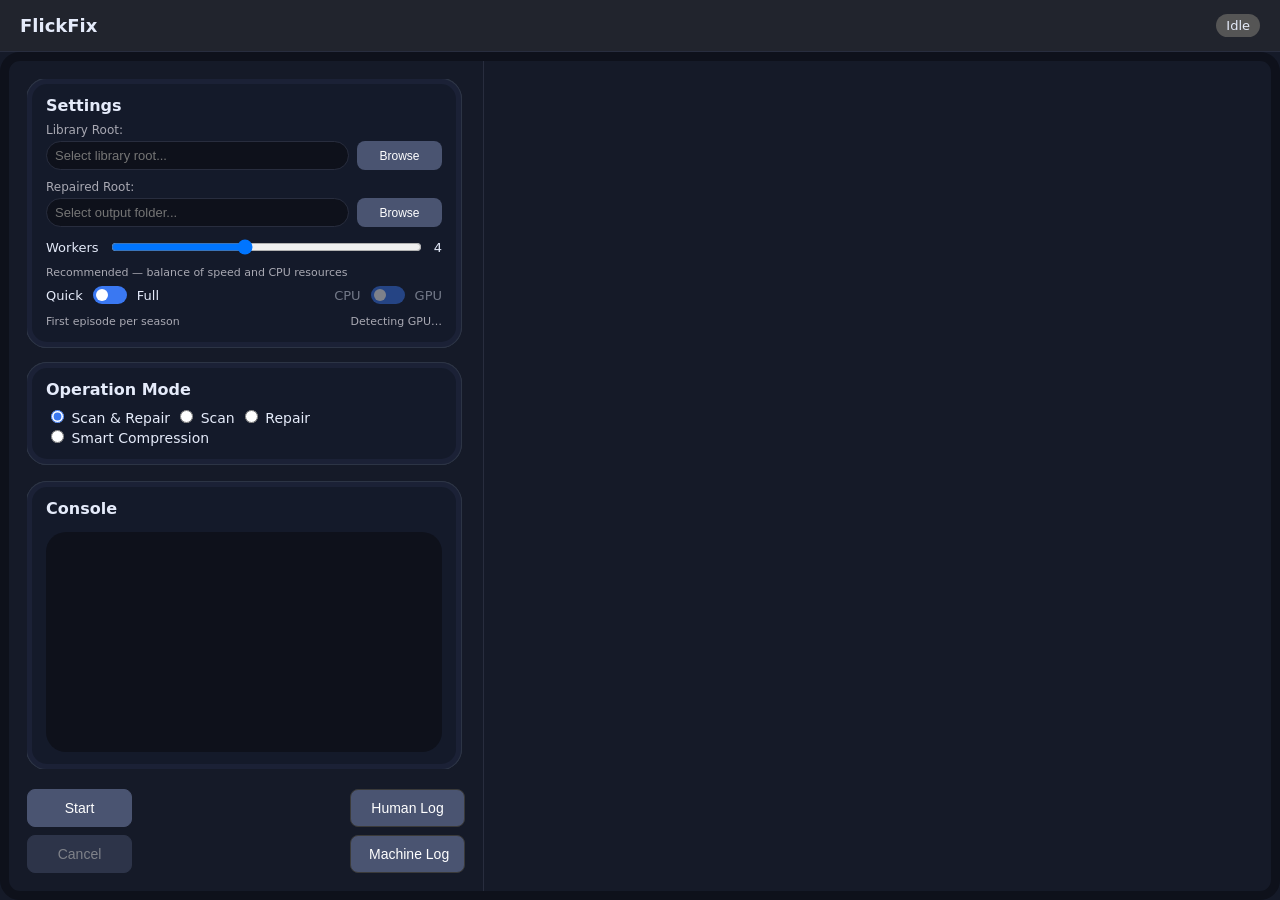
==== web/index.html @ 3724733d "Add filter, cap, and slim-selections support to Smart Compression Review" ====
<!DOCTYPE html>
<html lang="en">
<head>
    <meta charset="UTF-8" />
    <title>FlickFix</title>
    <link rel="icon" type="image/x-icon" href="favicon.ico">
    <link rel="stylesheet" href="style.css" />
</head>
<body>
<div id="app">

    <!-- TOP HEADER (Copilot style) -->
    <header class="top-header">
        <h1>FlickFix</h1>
        <div id="statusBadge" class="badge idle">Idle</div>
    </header>

    <!-- MAIN SHELL: LEFT (original layout) + SPLITTER + LOG PANEL -->
    <div class="shell">

        <!-- LEFT COLUMN -->
        <section class="left-pane">

            <!-- TOP BLOCK: scrollable region (Settings + Mode + Status) -->
            <div class="top-block">

                <!-- SETTINGS -->
                <div class="card group">
                    <h2 class="group-title">Settings</h2>

                    <div class="field">
                        <label>Library Root:</label>
                        <div class="field-row">
                            <input id="rootPath" type="text" placeholder="Select library root..." />
                            <button id="browseRoot" class="btn small">Browse</button>
                        </div>
                    </div>

                    <div class="field">
                        <label>Repaired Root:</label>
                        <div class="field-row">
                            <input id="repairedPath" type="text" placeholder="Select output folder..." />
                            <button id="browseRepaired" class="btn small">Browse</button>
                        </div>
                    </div>

                    <div class="toggle-row" style="flex-direction: column; align-items: flex-start; gap: 4px; margin-top: 8px;">
                        <div style="display:flex; align-items:center; gap:10px; width:100%;">
                            <span class="toggle-label">Workers</span>
                            <input type="range" id="workerCount" min="1" max="8" value="4" style="flex:1;" />
                            <span id="workerValue" class="toggle-label">4</span>
                        </div>
                        <p id="workerDesc" class="smart-desc">Recommended — balance of speed and CPU resources</p>
                    </div>

                    <div class="toggle-row">
                        <div class="scan-toggle-group">
                            <span class="toggle-label">Quick</span>
                            <label class="toggle-switch">
                                <input type="checkbox" id="scanAllEpisodes" />
                                <span class="toggle-track"></span>
                            </label>
                            <span class="toggle-label">Full</span>
                        </div>

                        <div class="gpu-toggle-group">
                            <span class="toggle-label">CPU</span>
                            <label class="toggle-switch">
                                <input type="checkbox" id="useGPU" />
                                <span class="toggle-track"></span>
                            </label>
                            <span class="toggle-label">GPU</span>
                        </div>
                    </div>

                    <div class="desc-row">
                        <p id="scanModeDesc" class="smart-desc">First episode per season</p>
                        <p id="gpuStatusDesc" class="smart-desc gpu-status">Detecting GPU…</p>
                    </div>
                </div>

                <!-- MODE (radio buttons) -->
                <div class="card group">
                    <h2 class="group-title">Operation Mode</h2>
                    <div class="mode-row" style="flex-wrap: wrap; row-gap: 6px;">
                        <label><input type="radio" name="mode" value="Full" checked /> Scan & Repair</label>
                        <label><input type="radio" name="mode" value="ScanOnly" /> Scan</label>
                        <label><input type="radio" name="mode" value="RepairOnly" /> Repair</label>
                        <label><input type="radio" name="mode" value="SmartCompression" /> Smart Compression</label>
                    </div>
                </div>

                <!-- SMART COMPRESSION OPTIONS (hidden unless SmartCompression selected) -->
                <div id="smartOptions" class="card group hidden">
                    <h2 class="group-title">Smart Compression Mode</h2>
                    <div class="toggle-row">
                        <span class="toggle-label">Fast</span>
                        <label class="toggle-switch">
                            <input type="checkbox" id="accurateMode" />
                            <span class="toggle-track"></span>
                        </label>
                        <span class="toggle-label">Accurate</span>
                        <button id="reviewBtn" class="btn small disabled-ui" style="margin-left: auto;">Review</button>
                    </div>
                    <p id="smartMethodDesc" class="smart-desc">Quick results across your entire library</p>

                    <div class="toggle-row" style="flex-direction: column; align-items: flex-start; gap: 4px; margin-top: 8px;">
                        <div style="display:flex; align-items:center; gap:10px; width:100%;">
                            <span class="toggle-label">CRF</span>
                            <input type="range" id="crfSlider" min="18" max="28" value="22" style="flex:1;" />
                            <span id="crfValue" class="toggle-label">22</span>
                        </div>
                        <p id="crfDesc" class="smart-desc">Recommended - ~97.5% quality retained</p>
                    </div>
                </div>

                <!-- STATUS (console-style text) -->
                <div class="card group status-group">
                    <h2 class="group-title">Console</h2>
                    <pre id="consoleOutput" class="console"></pre>
                </div>

            </div> <!-- end .top-block -->

            <!-- BOTTOM BUTTONS: anchored to bottom of left-pane -->
            <div class="bottom-fixed">
                <div class="bottom-row">
                    <div class="button-column">
                        <button id="startBtn" class="btn primary">Start</button>
                        <button id="cancelBtn" class="btn danger">Cancel</button>
                    </div>
                    <div class="button-column">
                        <button id="humanLogBtn" class="btn toggle">Human Log</button>
                        <button id="machineLogBtn" class="btn toggle">Machine Log</button>
                    </div>
                </div>
            </div>

        </section>

        <!-- SPLITTER -->
        <div id="splitter" class="splitter"></div>

        <!-- RIGHT LOG PANEL (Live Log) -->
        <div id="logPaneWrapper" class="log-pane-wrapper">
            <aside id="logPane" class="log-pane">
                <div class="card group log-group">
                    <div class="group-title-wrapper" style="display:flex; align-items:center; justify-content:space-between; width:100%; min-width:0; overflow:hidden;">
                        <h2 class="group-title" style="margin:0; white-space:nowrap; flex-shrink:0;">Live Log</h2>
                        <div id="logFilterRow" class="log-filter-row">
                            <input id="logFilterInput" type="text" placeholder="Search Filter..." />
                            <span id="logFilterCount" class="log-filter-count"></span>
                            <button id="logFilterClear" class="btn small">✕</button>
                        </div>
                    </div>

                    <div id="logViewer" class="log-viewer">
                        <div id="logSpacer" class="log-spacer"></div>
                        <div id="logContent" class="log-content"></div>
                    </div>

                    <button id="resumeScrollBtn" class="resume-scroll hidden">⮟</button>

                    <div class="log-footer">
                        <button id="clearLogsBtn" class="btn danger small">Clear Logs</button>
                    </div>
                </div>
            </aside>
        </div>

    </div>
</div>
<!-- COMPRESSION RESULTS MODAL -->
<div id="compressionModal" class="modal hidden">
    <div class="compression-modal-content">

        <!-- HEADER -->
        <div class="compression-header">
            <h2>Smart Compression Review</h2>
            <button id="compressionClose" class="compression-close">✕</button>
        </div>

        <!-- BODY -->
        <div class="compression-body">

            <!-- LEFT PANEL -->
            <div class="compression-left">
                <div class="card group">
                    <h2 class="group-title">Options</h2>
                    <div class="compression-output-section">
                        <label class="comp-label">Compressed Root:</label>
                        <div class="field-row">
                            <input id="compressionOutputPath" type="text" placeholder="Select output folder..." />
                            <button id="compressionBrowse" class="btn small">Browse</button>
                        </div>
                    </div>
                    <div class="toggle-row" style="flex-direction:column; align-items:flex-start; gap:4px; margin-top:8px;">
                        <div style="display:flex; align-items:center; gap:10px; width:100%;">
                            <span class="toggle-label">Workers</span>
                            <input type="range" id="compressWorkerCount" min="1" max="8" value="2" style="flex:1;" />
                            <span id="compressWorkerValue" class="toggle-label">2</span>
                        </div>
                        <p id="compressWorkerDesc" class="smart-desc">Recommended — balance of speed and CPU resources</p>
                    </div>
                    <div class="toggle-row gpu-toggle-group-modal" style="margin-top:8px;">
                        <span class="toggle-label">CPU</span>
                        <label class="toggle-switch">
                            <input type="checkbox" id="compressUseGPU" />
                            <span class="toggle-track"></span>
                        </label>
                        <span class="toggle-label">GPU</span>
                    </div>
                    <p id="compressGpuStatusDesc" class="smart-desc" style="margin:2px 0 0 0;"></p>
                </div>

                <div class="card group" style="margin-top:16px;">
					<h2 class="group-title">Filter By</h2>

					<div class="filter-cols">
						<div class="filter-col" id="filterConfCol">
							<label class="comp-label">Confidence</label>
							<label class="filter-check"><input type="checkbox" id="filterConfHigh" checked /> High</label>
							<label class="filter-check"><input type="checkbox" id="filterConfMedium" checked /> Medium</label>
							<label class="filter-check"><input type="checkbox" id="filterConfLow" checked /> Low</label>
						</div>
						<div class="filter-col">
							<label class="comp-label">Resolution</label>
							<label class="filter-check"><input type="checkbox" id="filterRes720" checked /> ≤720p</label>
							<label class="filter-check"><input type="checkbox" id="filterRes1080" checked /> 1080p</label>
							<label class="filter-check"><input type="checkbox" id="filterRes4k" checked /> ≥4K</label>
						</div>
					</div>

					<div class="filter-section filter-row-inline">
						<label class="comp-label">Minimum saving</label>
						<div class="num-field">
							<div class="num-stepper">
								<input type="number" id="filterMinMB" min="1" max="9999" step="10" placeholder="—" />
								<div class="num-stepper-arrows">
									<button type="button" class="num-step num-up" data-target="filterMinMB">▲</button>
									<button type="button" class="num-step num-down" data-target="filterMinMB">▼</button>
								</div>
							</div>
							<span class="num-unit">MB</span>
						</div>
					</div>

					<div class="filter-section filter-row-inline">
						<label class="comp-label">Minimum space saved</label>
						<div class="num-field">
							<div class="num-stepper">
								<input type="number" id="filterMinPct" min="10" max="95" step="1" placeholder="—" />
								<div class="num-stepper-arrows">
									<button type="button" class="num-step num-up" data-target="filterMinPct">▲</button>
									<button type="button" class="num-step num-down" data-target="filterMinPct">▼</button>
								</div>
							</div>
							<span class="num-unit">%</span>
						</div>
					</div>

					<div class="filter-section filter-row-inline">
						<select id="filterCapMode" class="filter-select">
							<option value="none">Cap selection</option>
							<option value="topn">Top savers</option>
							<option value="reclaim">Save at least</option>
							<option value="fit">Final size is</option>
						</select>
						<div class="num-field hidden" id="filterCapField">
							<div class="num-stepper">
								<input type="number" id="filterCapValue" min="10" max="99999" step="10" placeholder="—" />
								<div class="num-stepper-arrows">
									<button type="button" class="num-step num-up" data-target="filterCapValue">▲</button>
									<button type="button" class="num-step num-down" data-target="filterCapValue">▼</button>
								</div>
							</div>
							<span class="num-unit" id="filterCapUnit">files</span>
						</div>
					</div>

					<button id="filterReset" class="btn small" style="margin-top:12px;">Reset Defaults</button>
				</div>
				
				<div class="card group" style="margin-top:16px;">
					<h2 class="group-title">Summary</h2>
                    <div class="compression-summary" id="compressionSummary"></div>
                </div>

                <button id="compressionStart" class="btn primary compression-start-btn">Compress</button>
            </div>

            <!-- DIVIDER -->
            <div class="compression-divider"></div>

            <!-- RIGHT PANEL: TREE -->
            <div class="compression-right">
                <div class="card group compression-tree-wrapper">
                    <table id="compressionTree" class="compression-tree">
                        <colgroup>
                            <col id="colName" />
                            <col id="colSize" style="width: 200px;" />
                            <col id="colVerdict" style="width: 130px;" />
                        </colgroup>
                        <thead>
                            <tr>
                                <th class="tree-th tree-th-name">
                                    Name
                                    <div class="col-resizer" id="nameResizer"></div>
                                </th>
                                <th class="tree-th tree-th-size">Original &#8594; Compressed</th>
                                <th class="tree-th tree-th-verdict">Verdict</th>
                            </tr>
                        </thead>
                        <tbody id="compressionTreeBody"></tbody>
                    </table>
                </div>
            </div>
        </div>
    </div>
</div>
<div id="confirmModal" class="modal hidden">
    <div class="modal-content">
        <p>
            You are about to clear all logs and reset your library data.<br>
            This action cannot be undone.<br><br>
            Do you want to continue?
        </p>

        <div class="modal-buttons">
            <button id="confirmYes">OK</button>
            <button id="confirmNo">Cancel</button>
        </div>
    </div>
</div>
<div id="errorModal" class="modal hidden">
    <div class="modal-content">
        <p id="errorMessage"></p>
        <div class="modal-buttons">
            <button id="errorOk">OK</button>
        </div>
    </div>
</div>
<script src="app.js"></script>
</body>
</html>
---- web/style.css ----
/* ------------------------[ Core: Theme variables ]---------------------- */
:root {
    --bg: #151a28;
    --bg-elevated: #141a2a;
    --bg-console: #0e111b;
    --border-subtle: #282d3e;
    --text: #e5ebfa;
    --text-muted: #a9a9b3;
    --accent: #7c85a3;
    --accent-strong: #3a78f2;
    --danger: #d40000;
}

/* ------------------------[ Core: Global base ]---------------------- */
.no-select { user-select: none !important; }

html, body {
    height: 100%;
    overflow: hidden;
}

* { box-sizing: border-box; }

body {
    margin: 0;
    background: var(--bg);
    color: var(--text);
    font-family: "Segoe UI", system-ui, -apple-system, BlinkMacSystemFont, sans-serif;
}

/* ------------------------[ Layout: Header ]---------------------- */
.top-header {
    display: flex;
    justify-content: space-between;
    align-items: center;
    padding: 14px 20px;
    border-bottom: 1px solid var(--border-subtle);
    background: #21242d;
}

.top-header h1 {
    font-size: 18px;
    font-weight: 600;
    margin: 0;
}

.badge {
    padding: 4px 10px;
    border-radius: 999px;
    font-size: 13px;
}

.badge.idle { background: #555; }
.badge.running { background: var(--accent-strong); }

/* ------------------------[ Layout: Shell container ]---------------------- */
.shell {
    display: flex;
    height: calc(100vh - 52px);
    overflow: hidden;
    border: 9px solid #0e111b;
    border-radius: 20px;
}

/* ------------------------[ Layout: Left pane ]---------------------- */
.left-pane {
    min-width: 475px;
    max-width: 475px;
    height: 100%;
    padding: 18px;
    border-right: 1px solid var(--border-subtle);
    display: flex;
    flex-direction: column;
    overflow-y: auto;
    overflow-x: hidden;
    gap: 16px;
}

/* ------------------------[ Layout: Top block (scrollable) ]---------------------- */
.top-block {
    flex: 1;
    overflow-y: auto;
    padding-right: 4px;
    display: flex;
    flex-direction: column;
    gap: 16px;
}

/* ------------------------[ UI: Group / card ]---------------------- */
.card.group {
    background: var(--bg-elevated);
    border-radius: 20px;
    padding: 12px 14px;
    border: 5px solid #1b2136;
    box-shadow:
        0 0 0 1px #2c3445,
        0 0 0 1px #32394a;
}

.group-title {
    font-size: 16px;
    font-weight: 600;
    margin: 0 0 8px 0;
}

/* ------------------------[ UI: Form fields ]---------------------- */
.field { margin-bottom: 10px; }

.field label {
    display: block;
    font-size: 12px;
    color: var(--text-muted);
    margin-bottom: 4px;
}

.field-row {
    display: flex;
    gap: 8px;
}

input[type="text"] {
    flex: 1;
    padding: 6px 8px;
    border-radius: 20px;
    border: 1px solid var(--border-subtle);
    background: #0e111b;
    color: var(--text);
    font-size: 13px;
}

/* ------------------------[ UI: Checkbox / radio rows ]---------------------- */
.checkbox-row,
.radio-row {
    display: flex;
    align-items: center;
    gap: 6px;
    font-size: 13px;
    margin-bottom: 4px;
    color: var(--text);
}

/* ------------------------[ UI: Status / console block ]---------------------- */
.status-group {
    flex: 1;
    min-height: 0;
    display: flex;
    flex-direction: column;
}

.console {
    margin: 6px 0 0 0;
    flex: 1;
    background: var(--bg-console);
    border-radius: 20px;
    padding: 8px;
    font-family: Consolas, monospace;
    font-size: 14px;
    color: var(--accent);
    overflow-y: auto;
    white-space: pre-wrap;
    word-wrap: break-word;
}

/* ------------------------[ UI: Button layout ]---------------------- */
.bottom-fixed { margin-top: auto; }

.bottom-row {
    display: flex;
    justify-content: space-between;
    gap: 12px;
    margin-top: 4px;
}

.button-column {
    display: flex;
    flex-direction: column;
    gap: 8px;
}

/* ------------------------[ UI: Base button styles ]---------------------- */
.btn {
    border: none;
    border-radius: 8px;
    padding: 10px 18px;
    font-size: 14px;
    white-space: nowrap;
    cursor: pointer;
    transition: background 0.15s ease, transform 0.05s ease;
    background: #4a5471;
    color: white;
    width: 105px;
    text-align: center;
}

#humanLogBtn,
#machineLogBtn { width: 115px; }

#browseRoot,
#browseRepaired,
#clearLogsBtn {
    transition: opacity .75s cubic-bezier(0, 0, 0.58, 1);
    width: 85px;
}

#clearLogsBtn { width: 80px; }

.group-title-wrapper {
    transition: opacity .75s cubic-bezier(0, 0, 0.58, 1);
    overflow: hidden;
    max-width: 100%;
}

.log-pane.open #clearLogsBtn,
.log-pane.open .group-title-wrapper { opacity: 1; }

.log-pane:not(.open) #clearLogsBtn,
.log-pane:not(.open) .group-title-wrapper {
    opacity: 0;
    pointer-events: none;
}

/* ------------------------[ UI: Button states ]---------------------- */
.btn.toggle.active:hover { background: #525c7b !important; }

.btn:hover {
    background: #525c7b;
    transform: translateY(-1px);
}

/* ------------------------[ UI: Button variants ]---------------------- */
.btn.primary,
.btn.danger { border: 1px solid #4a5471; }

.btn.primary:hover,
.btn.danger:hover { background: #525c7b; }

.btn.toggle { border: 1px solid #3a3a3a; }

.btn.toggle.active {
    background: #21242d;
    border-color: #21242d;
}

.btn.secondary { background: #4a5471; }

.btn.small {
    padding: 6px 10px;
    font-size: 12px;
}

#reviewBtn {
    width: auto;
    min-width: 85px;
    min-height: 30px;
    background: #4a5471;
    color: var(--text);
}

#reviewBtn:hover:not(.disabled-ui) {
    background: #525c7b;
}

/* ------------------------[ Layout: Splitter ]---------------------- */
.splitter {
    min-width: 8px;
    cursor: col-resize;
    background: transparent;
}

.splitter:hover { background: rgba(255,255,255,0.08); }

/* ------------------------[ Layout: Log pane ]---------------------- */
.log-pane-wrapper {
    flex: 1;
    padding: 16px;
    height: 100%;
    box-sizing: border-box;
    display: flex;
}

.log-pane {
    width: 0;
    min-width: 0;
    transition: width 1.0s cubic-bezier(0, 0, 0.58, 1),
                min-width 1.0s cubic-bezier(0, 0, 0.58, 1);
    overflow: hidden;
    display: flex;
}

.log-pane.open {
    --open-width: 55%;
    width: var(--open-width);
    min-width: 500px;
    padding-right: 25px;
}

.log-pane.open #clearLogsBtn.disabled-ui {
    opacity: 0.45;
    pointer-events: none;
}

.log-pane.dragging { transition: none !important; }

/* ------------------------[ UI: Live log card ]---------------------- */
.log-group {
    width: 98%;
    height: 100%;
    display: flex;
    flex-direction: column;
    position: relative;
    border: 5px solid #1b2136;
    box-shadow:
        0 0 0 1px #2c3445,
        0 0 0 1px #32394a;
}

.log-viewer {
    flex: 1;
    margin: 6px 0 0 0;
    background: var(--bg-console);
    border-radius: 20px;
    font-family: Consolas, monospace;
    font-size: 12px;
    color: var(--text);
    overflow-x: auto;
    overflow-y: auto;
    position: relative;
    opacity: 0;
    transition: opacity 1.0s cubic-bezier(0, 0, 0.58, 1);
}

.log-pane.open .log-viewer { opacity: 1; }

.log-spacer {
    position: absolute;
    top: 0;
    left: 0;
    width: 1px;
    pointer-events: none;
}

.log-content {
    position: absolute;
    max-height: 100%;
    left: 0;
    right: 0;
    padding: 8px;
    white-space: pre;
    word-wrap: normal;
    overflow-x: visible;
    user-select: text;
    cursor: text;
}

 .log-content.machine-log {
    line-height: 1.55;
}

.log-footer {
    margin-top: 8px;
    display: flex;
    justify-content: flex-end;
}

/* ------------------------[ UI: Log filter bar ]---------------------- */
.log-filter-row {
    display: flex;
    justify-content: flex-end;
    align-items: center;
    gap: 6px;
    flex: 1 1 0;
    max-width: 65%;
    overflow: hidden;
    padding: 5px 5px;
    transition: opacity 1.0s cubic-bezier(0, 0, 0.58, 1);
}

.log-pane:not(.open) .log-filter-row {
    opacity: 0;
    pointer-events: none;
}

.log-pane.open .log-filter-row { opacity: 1; }

.log-filter-row input[type="text"] {
    flex: 1 1 0;
    min-width: 150px;
    max-width: 400px;
    font-size: 12px;
    padding: 5px 10px;
    border-radius: 20px;
}

#logFilterClear {
    width: 28px;
    padding: 5px;
    border-radius: 50px;
    flex-shrink: 0;
}

.log-filter-count {
    font-size: 11px;
    color: var(--text-muted);
    white-space: nowrap;
    flex-shrink: 0;
	order: -1;
}

/* ------------------------[ UI: Smart Compression options ]---------------------- */
#smartOptions {
    max-height: 200px;
    opacity: 1;
    overflow: hidden;
    transition: max-height 1.5s cubic-bezier(0.01, 0.09, 0, 1),
                opacity    .75s cubic-bezier(0, 0, 0.58, 1) .1s;
}

#smartOptions.hidden {
    max-height: 0;
    opacity: 0;
    pointer-events: none;
    margin-top: 0;
    margin-bottom: -24px;
    padding: 0;
    transition: opacity    .5s cubic-bezier(0, 0, 0.58, 1),
                max-height .5s cubic-bezier(0.01, 0.09, 0, 1) 0.1s,
                margin-bottom 0.01s linear 0.3s,
                padding    .75s cubic-bezier(0, 0, 0.58, 1) 0.3s;
}

#smartOptions.hidden .toggle-row,
#smartOptions.hidden .smart-desc,
#smartOptions.hidden .group-title {
    opacity: 0;
    transition: opacity .75s cubic-bezier(0, 0, 0.58, 1) 0.1s;
}

.toggle-row {
    display: flex;
    align-items: center;
    gap: 10px;
    margin: 6px 0;
}

.toggle-label {
    font-size: 13px;
    color: var(--text);
}

.toggle-switch {
    position: relative;
    display: inline-block;
    width: 34px;
    height: 18px;
}

.toggle-switch input { opacity: 0; width: 0; height: 0; }

.toggle-track {
    position: absolute;
    inset: 0;
    background: var(--accent-strong);
    border-radius: 999px;
    cursor: pointer;
    transition: background 0.2s;
}

.toggle-track::before {
    content: "";
    position: absolute;
    width: 12px;
    height: 12px;
    left: 3px;
    top: 3px;
    background: white;
    border-radius: 50%;
    transition: transform 0.2s;
}

.toggle-switch input:checked + .toggle-track::before { transform: translateX(16px); }
.toggle-switch input:checked + .toggle-track { background: #5a6aaa; }

.smart-desc {
    font-size: 11px;
    color: var(--text-muted);
    margin: 4px 0 0 0;
    line-height: 1.4;
}

/* ------------------------[ UI: GPU encoding toggle ]---------------------- */
.scan-toggle-group {
    display: flex;
    align-items: center;
    gap: 10px;
}

.gpu-toggle-group {
    display: flex;
    align-items: center;
    gap: 10px;
    margin-left: auto;
}

.desc-row {
    display: flex;
    align-items: flex-start;
    justify-content: space-between;
    gap: 12px;
}

.desc-row .smart-desc {
    flex: 1;
    min-width: 0;
}

.desc-row .gpu-status {
    flex: 0 0 auto;
    text-align: right;
    white-space: nowrap;
}

/* ------------------------[ UI: Mode selector ]---------------------- */
.mode-row input[type="radio"] { accent-color: var(--accent-strong); }

.mode-row label {
    white-space: nowrap;
    flex-shrink: 0;
    font-size: 14px;
}

.disabled-ui {
    pointer-events: none;
    opacity: 0.45;
}

.log-pane,
.log-group,
.log-viewer { user-select: text; }

/* ------------------------[ UI: Modal ]---------------------- */
.modal {
    position: fixed;
    top: 0;
    left: 0;
    width: 100%;
    height: 100%;
    background: rgba(0,0,0,0.55);
    display: flex;
    align-items: center;
    justify-content: center;
    z-index: 9999;
}

.modal.hidden { display: none; }

.modal-content {
    background: #242424;
    padding: 20px 28px;
    border-radius: 8px;
    width: 520px;
    color: white;
    text-align: center;
    box-shadow: 0 0 20px rgba(0,0,0,0.6);
}

.modal-content p {
    text-align: left;
    font-size: 14px;
    line-height: 1.4;
}

#errorModal .modal-content p {
    text-align: center;
	white-space: pre-line;
}

.modal-buttons {
    margin-top: 20px;
    display: flex;
    justify-content: space-evenly;
}

.modal-buttons button {
    font-size: 14px;
    padding: 6px 16px;
    border: 1px solid #666;
    background: #e1e1e1;
    color: #000;
    border-radius: 4px;
}

#confirmYes {
    background: var(--accent-strong);
    width: 95px;
    color: white;
    border: none;
}

#confirmNo {
    background: #e1e1e1;
    width: 95px;
    color: #000;
    border: none;
}

#confirmYes:hover {
    background: #2a68e0;
    color: white;
}

#confirmNo:hover {
    background: #21242d;
    color: white;
}

/* ------------------------[ UI: Floating "jump to bottom" ]---------------------- */
.resume-scroll {
    position: absolute;
    bottom: 73px;
    right: 40px;
    width: 40px;
    height: 40px;
    border-radius: 50%;
    display: flex;
    align-items: center;
    justify-content: center;
    font-size: 24px;
    font-weight: 800;
    cursor: pointer;
    z-index: 50;
    background: #2c375e;
    color: white;
    border: 1px solid #1f2538;
    transition: background 0.15s ease, transform 0.05s ease;
}

.resume-scroll:hover {
    background: #3a4673;
    transform: translateY(-1px);
}

#resumeScrollBtn { transition: opacity .75s cubic-bezier(0, 0, 0.58, 1); }

.resume-scroll.hidden {
    opacity: 0;
    pointer-events: none;
}

/* ------------------------[ UI: Scrollbar styling ]---------------------- */
::-webkit-scrollbar { width: 10px; height: 10px; }
::-webkit-scrollbar-track { background: #1a1a1a; }
::-webkit-scrollbar-thumb { background: #333a4e; border-radius: 20px; }
::-webkit-scrollbar-thumb:hover { background: #434a5e; }

/* ------------------------[ UI: Compression Results Modal ]---------------------- */
.compression-modal-content {
    background: #1a1f30;
    border-radius: 16px;
    border: 5px solid #1b2136;
    box-shadow:
        0 0 0 1px #2c3445,
        0 0 30px rgba(0,0,0,0.8);
    width: 1300px;
    height: 900px;
    min-width: 60%;
    max-width: 85%;
    min-height: 72%;
    max-height: 90%;
    display: flex;
    flex-direction: column;
    overflow: hidden;
    resize: both;
}

.compression-tree tbody tr.tree-stripe {
    background: rgba(255, 255, 255, 0.02);
}

.compression-tree tbody tr:hover {
    background: rgba(255, 255, 255, 0.05);
}

.compression-header {
    display: flex;
    justify-content: space-between;
    align-items: center;
    padding: 8px 24px;
    border-bottom: 1px solid var(--border-subtle);
    background: #21242d;
    border-radius: 11px 11px 0 0;
    flex-shrink: 0;
}

.compression-tree-wrapper {
    flex: 1;
    overflow: auto;
    min-height: 0;
    padding: 16px;
}

.compression-header h2 {
    margin: 0;
    font-size: 16px;
    font-weight: 600;
}

.compression-close {
    background: none;
    border: none;
    color: var(--text-muted);
    font-size: 16px;
    cursor: pointer;
    padding: 4px 8px;
    border-radius: 4px;
    transition: background 0.15s;
}

.compression-close:hover {
    background: rgba(255,255,255,0.1);
    color: var(--text);
}

.compression-body {
    display: flex;
    flex: 1;
    overflow: hidden;
    min-width: 0;
}

.compression-left {
    display: flex;
    flex-direction: column;
    width: 350px;
    min-width: 350px;
    flex-shrink: 0;
    padding: 16px;
    gap: 0;
}

.compression-output-section {
    display: flex;
    flex-direction: column;
    gap: 6px;
}

.compression-output-section .field-row {
    flex-wrap: nowrap;
    gap: 6px;
}

.compression-output-section input[type="text"] {
    min-width: 0;
    flex: 1;
}

.compression-output-section .btn {
    flex-shrink: 0;
    width: auto;
}

.comp-label {
    font-size: 12px;
    color: var(--text-muted);
}

.compression-summary {
    font-size: 13px;
}

.compression-summary .summary-grid {
    display: grid;
    grid-template-columns: auto 1fr;
    gap: 2px 8px;
    margin-top: 6px;
}

.compression-summary .summary-label {
    color: var(--text-muted);
    white-space: nowrap;
}

.compression-summary .summary-value {
    color: var(--text);
    text-align: right;
}

.compression-summary .summary-saved { color: #4caf82; }

/* ------------------------[ UI: Review Filter ]---------------------- */
.filter-section { margin-top: 12px; }

.filter-row-inline {
    display: flex;
    align-items: center;
    justify-content: flex-start;
    gap: 8px;
}

/* Confidence + Resolution side by side, each stacked vertically */
.filter-cols {
    display: flex;
    gap: 28px;
    margin-top: 8px;
}

.filter-col {
    display: flex;
    flex-direction: column;
    gap: 5px;
    position: relative;
}

.filter-col .comp-label { margin-bottom: 2px; }

.filter-check {
    display: flex;
    align-items: center;
    gap: 6px;
    font-size: 13px;
    color: var(--text);
    cursor: pointer;
}

.filter-check input[type="checkbox"] {
    width: 14px;
    height: 14px;
    accent-color: var(--accent-strong);
    cursor: pointer;
}

.filter-check input:disabled { cursor: default; opacity: 0.4; }

/* When greyed out, swallow clicks and show a tooltip on hover instead of a permanent note */
.filter-col.tip-disabled .filter-check { pointer-events: none; }

.filter-col.tip-disabled:hover::after {
    content: "Requires accurate probe";
    position: absolute;
    left: 0;
    top: calc(100% + 4px);
    padding: 5px 8px;
    background: #161a26;
    border: 1px solid var(--border-subtle);
    border-radius: 6px;
    color: var(--text);
    font-size: 11px;
    white-space: nowrap;
    z-index: 60;
    pointer-events: none;
}

/* Compact number box with always-visible, themed step arrows */
.num-field {
    display: flex;
    align-items: center;
    gap: 6px;
}

.num-unit {
    font-size: 12px;
    color: var(--text-muted);
}

.num-stepper {
    display: inline-flex;
    align-items: stretch;
    border: 1px solid var(--border-subtle);
    border-radius: 8px;
    background: #0e111b;
    overflow: hidden;
}

.num-stepper input[type="number"] {
    width: 42px;
    padding: 4px 5px;
    border: none;
    background: transparent;
    color: var(--text);
    font-size: 13px;
    text-align: center;
    -moz-appearance: textfield;
    appearance: textfield;
}

.num-stepper input::-webkit-outer-spin-button,
.num-stepper input::-webkit-inner-spin-button {
    -webkit-appearance: none;
    margin: 0;
}

#filterMinPct { width: 28px; }

.num-stepper-arrows {
    display: flex;
    flex-direction: column;
    border-left: 1px solid var(--border-subtle);
}

.num-step {
    flex: 1;
    width: 18px;
    padding: 0;
    border: none;
    background: #161a26;
    color: var(--text-muted);
    font-size: 7px;
    line-height: 1;
    cursor: pointer;
    display: flex;
    align-items: center;
    justify-content: center;
}

.filter-select {
    padding: 4px 8px;
    border-radius: 8px;
    border: 1px solid var(--border-subtle);
    background: #0e111b;
    color: var(--text);
    font-size: 13px;
    cursor: pointer;
}

.filter-select:focus { outline: 1px solid var(--accent-strong); }

.num-step:hover { background: var(--accent-strong); color: var(--text); }
.num-up { border-bottom: 1px solid var(--border-subtle); }

#compressionStart.btn {
    width: 50%;
    min-width: 0;
    white-space: normal;
    margin-top: auto;
    align-self: center;
}

.compression-divider {
    width: 1px;
    background: var(--border-subtle);
    flex-shrink: 0;
}

.compression-right {
    flex: 1;
    min-width: 0;
    overflow: hidden;
    display: flex;
	padding: 16px;
	position: relative; 
}

/* ------------------------[ UI: Tree table ]---------------------- */

.compression-tree {
    width: 100%;
    border-collapse: separate;
    border-spacing: 0;
    table-layout: fixed;
    font-size: 13px;
}

.tree-th {
    position: sticky;
    top: -16px;
	background-color: var(--bg-elevated);
	box-shadow: 0px 1px 0 var(--border-subtle);
    text-align: left;
    font-size: 11px;
    font-weight: 600;
    text-transform: uppercase;
    letter-spacing: 0.05em;
    color: var(--text-muted);
	padding: 8px 16px; 
    height: 24px; 
	z-index: 10;
}

.tree-th-size { text-align: right; }
.tree-th-verdict { text-align: right; padding-right: 32px; }

.tree-td {
    padding: 3px 12px;
    white-space: nowrap;
    overflow: hidden;
    text-overflow: ellipsis;
    color: var(--text);
}

.tree-td-size {
    text-align: right;
    color: var(--text-muted);
    font-size: 12px;
    padding-right: 16px;
}

.tree-td-verdict {
    text-align: right;
    font-size: 12px;
    padding-right: 32px;
}

.tree-tr {
    cursor: pointer;
    transition: background 0.1s;
}

.tree-tr:hover { background: rgba(255,255,255,0.05); }

.tree-name-cell {
    display: flex;
    align-items: center;
    overflow: hidden;
}

.tree-indent { flex-shrink: 0; display: inline-block; }

.tree-toggle {
    width: 16px;
    flex-shrink: 0;
    color: var(--text-muted);
    font-size: 10px;
    text-align: center;
    cursor: pointer;
    display: inline-block;
}

.tree-checkbox {
    width: 15px;
    height: 15px;
    flex-shrink: 0;
    margin-right: 8px;
    accent-color: var(--accent-strong);
    cursor: pointer;
}

.tree-checkbox.checkbox-disabled {
    cursor: not-allowed;
    opacity: 0.3;
    pointer-events: none;
}

.tree-name {
    flex: 1;
    min-width: 0;
    overflow: hidden;
    white-space: nowrap;
    text-overflow: ellipsis;
}

.tree-name.is-folder { font-weight: 500; }

.verdict-compress       { color: #4caf82; }
.verdict-skip           { color: var(--text-muted); }
.verdict-skip-grain     { color: #f0b429; }

.saved-high  { color: #4caf82; }
.saved-mid   { color: #f0b429; }
.saved-low   { color: var(--text-muted); }

.level-0 .tree-name { font-size: 14px; font-weight: 600; }
.level-1 .tree-name { font-size: 13px; font-weight: 500; }
.level-2 .tree-name { font-size: 13px; font-weight: 500; color: var(--text-muted); }
.level-3 .tree-name { font-size: 12px; color: var(--text-muted); }

.col-resizer {
    position: absolute;
    top: 0; /* align with header top */
    right: 0;
    width: 8px;
    height: 100%; /* span full header height */
    cursor: col-resize;
    z-index: 11; /* slightly above header */
    border-right: 2px dashed rgba(255,255,255,0.3);
    transition: border-color 0.15s;
}

.col-resizer:hover,
.col-resizer.resizing {
    border-right: 2px solid var(--accent-strong);
}

#errorOk {
    background: var(--accent-strong);
    width: 95px;
    color: white;
    border: none;
}

#errorOk:hover {
    background: #2a68e0;
    color: white;
}
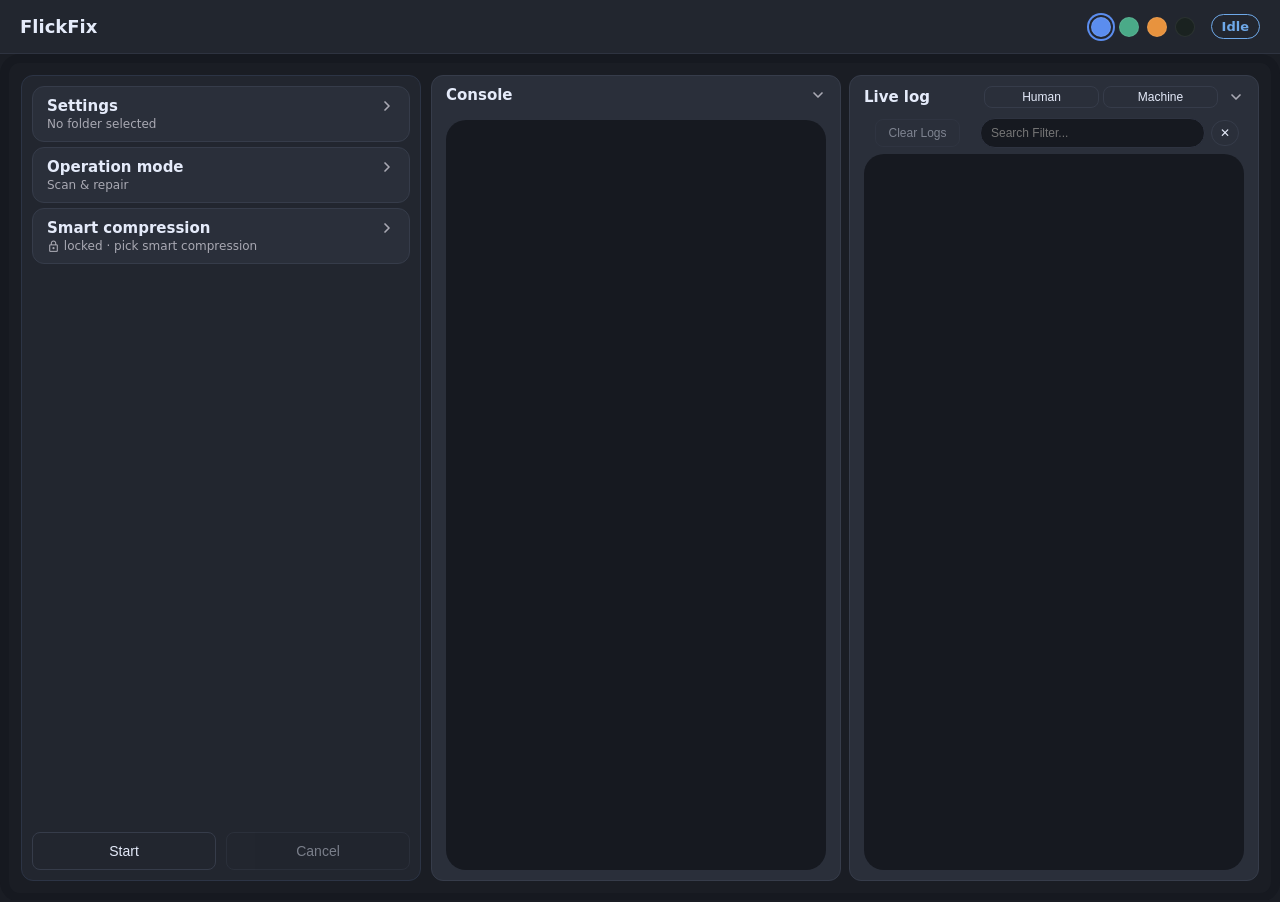
==== commit 5a4918b6: "UI update, 4 themes, fixed tests to match" ====
--- a/web/index.html
+++ b/web/index.html
@@ -9,184 +9,193 @@
 <body>
 <div id="app">
 
-    <!-- TOP HEADER (Copilot style) -->
+    <!-- TOP HEADER -->
     <header class="top-header">
         <h1>FlickFix</h1>
-        <div id="statusBadge" class="badge idle">Idle</div>
+        <div class="header-right">
+            <div id="themeSwatches" class="theme-swatches"></div>
+            <div id="statusBadge" class="badge idle">Idle</div>
+        </div>
     </header>
 
-    <!-- MAIN SHELL: LEFT (original layout) + SPLITTER + LOG PANEL -->
+    <!-- MAIN SHELL -->
     <div class="shell">
 
-        <!-- LEFT COLUMN -->
-        <section class="left-pane">
-
-            <!-- TOP BLOCK: scrollable region (Settings + Mode + Status) -->
-            <div class="top-block">
-
-                <!-- SETTINGS -->
-                <div class="card group">
-                    <h2 class="group-title">Settings</h2>
-
-                    <div class="field">
-                        <label>Library Root:</label>
-                        <div class="field-row">
-                            <input id="rootPath" type="text" placeholder="Select library root..." />
-                            <button id="browseRoot" class="btn small">Browse</button>
-                        </div>
-                    </div>
-
-                    <div class="field">
-                        <label>Repaired Root:</label>
-                        <div class="field-row">
-                            <input id="repairedPath" type="text" placeholder="Select output folder..." />
-                            <button id="browseRepaired" class="btn small">Browse</button>
-                        </div>
-                    </div>
-
-                    <div class="toggle-row" style="flex-direction: column; align-items: flex-start; gap: 4px; margin-top: 8px;">
-                        <div style="display:flex; align-items:center; gap:10px; width:100%;">
-                            <span class="toggle-label">Workers</span>
-                            <input type="range" id="workerCount" min="1" max="8" value="4" style="flex:1;" />
-                            <span id="workerValue" class="toggle-label">4</span>
-                        </div>
-                        <p id="workerDesc" class="smart-desc">Recommended — balance of speed and CPU resources</p>
-                    </div>
-
-                    <div class="toggle-row">
-                        <div class="scan-toggle-group">
-                            <span class="toggle-label">Quick</span>
-                            <label class="toggle-switch">
-                                <input type="checkbox" id="scanAllEpisodes" />
-                                <span class="toggle-track"></span>
-                            </label>
-                            <span class="toggle-label">Full</span>
-                        </div>
-
-                        <div class="gpu-toggle-group">
-                            <span class="toggle-label">CPU</span>
-                            <label class="toggle-switch">
-                                <input type="checkbox" id="useGPU" />
-                                <span class="toggle-track"></span>
-                            </label>
-                            <span class="toggle-label">GPU</span>
-                        </div>
-                    </div>
-
-                    <div class="desc-row">
-                        <p id="scanModeDesc" class="smart-desc">First episode per season</p>
-                        <p id="gpuStatusDesc" class="smart-desc gpu-status">Detecting GPU…</p>
-                    </div>
-                </div>
-
-                <!-- MODE (radio buttons) -->
-                <div class="card group">
-                    <h2 class="group-title">Operation Mode</h2>
-                    <div class="mode-row" style="flex-wrap: wrap; row-gap: 6px;">
-                        <label><input type="radio" name="mode" value="Full" checked /> Scan & Repair</label>
-                        <label><input type="radio" name="mode" value="ScanOnly" /> Scan</label>
-                        <label><input type="radio" name="mode" value="RepairOnly" /> Repair</label>
-                        <label><input type="radio" name="mode" value="SmartCompression" /> Smart Compression</label>
-                    </div>
-                </div>
-
-                <!-- SMART COMPRESSION OPTIONS (hidden unless SmartCompression selected) -->
-                <div id="smartOptions" class="card group hidden">
-                    <h2 class="group-title">Smart Compression Mode</h2>
-                    <div class="toggle-row">
-                        <span class="toggle-label">Fast</span>
-                        <label class="toggle-switch">
-                            <input type="checkbox" id="accurateMode" />
-                            <span class="toggle-track"></span>
-                        </label>
-                        <span class="toggle-label">Accurate</span>
-                        <button id="reviewBtn" class="btn small disabled-ui" style="margin-left: auto;">Review</button>
-                    </div>
-                    <p id="smartMethodDesc" class="smart-desc">Quick results across your entire library</p>
-
-                    <div class="toggle-row" style="flex-direction: column; align-items: flex-start; gap: 4px; margin-top: 8px;">
-                        <div style="display:flex; align-items:center; gap:10px; width:100%;">
-                            <span class="toggle-label">CRF</span>
-                            <input type="range" id="crfSlider" min="18" max="28" value="22" style="flex:1;" />
-                            <span id="crfValue" class="toggle-label">22</span>
-                        </div>
-                        <p id="crfDesc" class="smart-desc">Recommended - ~97.5% quality retained</p>
-                    </div>
-                </div>
-
-                <!-- STATUS (console-style text) -->
-                <div class="card group status-group">
-                    <h2 class="group-title">Console</h2>
-                    <pre id="consoleOutput" class="console"></pre>
-                </div>
-
-            </div> <!-- end .top-block -->
-
-            <!-- BOTTOM BUTTONS: anchored to bottom of left-pane -->
-            <div class="bottom-fixed">
-                <div class="bottom-row">
-                    <div class="button-column">
-                        <button id="startBtn" class="btn primary">Start</button>
-                        <button id="cancelBtn" class="btn danger">Cancel</button>
-                    </div>
-                    <div class="button-column">
-                        <button id="humanLogBtn" class="btn toggle">Human Log</button>
-                        <button id="machineLogBtn" class="btn toggle">Machine Log</button>
-                    </div>
-                </div>
+        <div class="main-row">
+        <div class="cards-row">
+			<div class="card group collapsed">
+				<div class="collapse-header" role="button" tabindex="0">
+					<h2 class="group-title">Settings</h2>
+					<svg class="collapse-chevron" viewBox="0 0 24 24" fill="none" stroke="currentColor" stroke-width="2.5" stroke-linecap="round" stroke-linejoin="round" aria-hidden="true"><polyline points="6 9 12 15 18 9"></polyline></svg>
+				</div>
+				<span class="collapse-summary" id="sumSettings"></span>
+
+				<div class="field">
+					<label>Library Root:</label>
+					<div class="field-row">
+						<input id="rootPath" type="text" placeholder="Select library root..." />
+						<button id="browseRoot" class="btn small">Browse</button>
+					</div>
+				</div>
+
+				<div class="field">
+					<label>Repaired Root:</label>
+					<div class="field-row">
+						<input id="repairedPath" type="text" placeholder="Select output folder..." />
+						<button id="browseRepaired" class="btn small">Browse</button>
+					</div>
+				</div>
+
+				<div class="toggle-row has-tip" style="flex-direction: column; align-items: flex-start; gap: 4px; margin-top: 8px;">
+					<div style="display:flex; align-items:center; gap:10px; width:100%;">
+						<span class="toggle-label">Workers</span>
+						<input type="range" id="workerCount" min="1" max="8" value="4" style="flex:1;" />
+						<span id="workerValue" class="toggle-label">4</span>
+					</div>
+					<span id="workerDesc" class="tip-bubble">Recommended — balance of speed and CPU resources</span>
+				</div>
+
+				<div class="toggle-row">
+					<div class="scan-toggle-group has-tip">
+						<span class="toggle-label">Quick</span>
+						<label class="toggle-switch">
+							<input type="checkbox" id="scanAllEpisodes" />
+							<span class="toggle-track"></span>
+						</label>
+						<span class="toggle-label">Full</span>
+						<span id="scanModeDesc" class="tip-bubble">First episode per season</span>
+					</div>
+
+					<div class="gpu-toggle-group has-tip">
+						<span class="toggle-label">CPU</span>
+						<label class="toggle-switch">
+							<input type="checkbox" id="useGPU" />
+							<span class="toggle-track"></span>
+						</label>
+						<span class="toggle-label">GPU</span>
+						<span id="gpuStatusDesc" class="tip-bubble gpu-status">Detecting GPU…</span>
+					</div>
+				</div>
+			</div>
+
+			<div class="card group collapsed">
+				<div class="collapse-header" role="button" tabindex="0">
+					<h2 class="group-title">Operation mode</h2>
+					<svg class="collapse-chevron" viewBox="0 0 24 24" fill="none" stroke="currentColor" stroke-width="2.5" stroke-linecap="round" stroke-linejoin="round" aria-hidden="true"><polyline points="6 9 12 15 18 9"></polyline></svg>
+				</div>
+				<span class="collapse-summary" id="sumMode"></span>
+
+				<div class="mode-row" style="flex-wrap: wrap; row-gap: 6px;">
+					<label><input type="radio" name="mode" value="Full" checked /> Scan & repair</label>
+					<label><input type="radio" name="mode" value="ScanOnly" /> Scan</label>
+					<label><input type="radio" name="mode" value="RepairOnly" /> Repair</label>
+					<label><input type="radio" name="mode" value="SmartCompression" /> Smart compression</label>
+				</div>
+			</div>
+
+			<div id="smartOptions" class="card group collapsed">
+				<div class="collapse-header" role="button" tabindex="0">
+					<h2 class="group-title">Smart compression</h2>
+					<svg class="collapse-chevron" viewBox="0 0 24 24" fill="none" stroke="currentColor" stroke-width="2.5" stroke-linecap="round" stroke-linejoin="round" aria-hidden="true"><polyline points="6 9 12 15 18 9"></polyline></svg>
+				</div>
+				<span class="collapse-summary" id="sumSmart"></span>
+
+				<div class="toggle-row review-row">
+					<div class="has-tip" style="display:flex; align-items:center; gap:8px;">
+						<span class="toggle-label">Fast</span>
+						<label class="toggle-switch">
+							<input type="checkbox" id="accurateMode" />
+							<span class="toggle-track"></span>
+						</label>
+						<span class="toggle-label">Accurate</span>
+						<span id="smartMethodDesc" class="tip-bubble">Quick results across your entire library</span>
+					</div>
+					<button id="reviewBtn" class="btn small disabled-ui" style="margin-left: auto;">Review</button>
+				</div>
+
+				<div class="toggle-row has-tip" style="flex-direction: column; align-items: flex-start; gap: 4px; margin-top: 8px;">
+					<div style="display:flex; align-items:center; gap:10px; width:100%;">
+						<span class="toggle-label">CRF</span>
+						<input type="range" id="crfSlider" min="18" max="28" value="22" style="flex:1;" />
+						<span id="crfValue" class="toggle-label">22</span>
+					</div>
+					<span id="crfDesc" class="tip-bubble">Recommended - ~97.5% quality retained</span>
+				</div>
+			</div>
+        <div class="left-buttons">
+                <button id="startBtn" class="btn primary">Start</button>
+                <button id="cancelBtn" class="btn danger">Cancel</button>
             </div>
-
-        </section>
-
-        <!-- SPLITTER -->
-        <div id="splitter" class="splitter"></div>
-
-        <!-- RIGHT LOG PANEL (Live Log) -->
-        <div id="logPaneWrapper" class="log-pane-wrapper">
-            <aside id="logPane" class="log-pane">
-                <div class="card group log-group">
-                    <div class="group-title-wrapper" style="display:flex; align-items:center; justify-content:space-between; width:100%; min-width:0; overflow:hidden;">
-                        <h2 class="group-title" style="margin:0; white-space:nowrap; flex-shrink:0;">Live Log</h2>
-                        <div id="logFilterRow" class="log-filter-row">
-                            <input id="logFilterInput" type="text" placeholder="Search Filter..." />
-                            <span id="logFilterCount" class="log-filter-count"></span>
-                            <button id="logFilterClear" class="btn small">✕</button>
-                        </div>
-                    </div>
-
-                    <div id="logViewer" class="log-viewer">
-                        <div id="logSpacer" class="log-spacer"></div>
-                        <div id="logContent" class="log-content"></div>
-                    </div>
-
-                    <button id="resumeScrollBtn" class="resume-scroll hidden">⮟</button>
-
-                    <div class="log-footer">
-                        <button id="clearLogsBtn" class="btn danger small">Clear Logs</button>
-                    </div>
+        </div>
+
+        <div class="panes-row">
+                    <div class="card group status-group pane" id="consolePane">
+                        <div class="collapse-header" role="button" tabindex="0">
+                            <div class="collapse-titlewrap">
+                                <h2 class="group-title">Console</h2>
+                            </div>
+                            <svg class="collapse-chevron" viewBox="0 0 24 24" fill="none" stroke="currentColor" stroke-width="2.5" stroke-linecap="round" stroke-linejoin="round" aria-hidden="true"><polyline points="6 9 12 15 18 9"></polyline></svg>
+                        </div>
+                        <pre id="consoleOutput" class="console"></pre>
+                    </div>
+
+            <div id="splitter" class="splitter"></div>
+
+            <aside id="logPane" class="card group log-group pane">
+                <div class="collapse-header" role="button" tabindex="0">
+                    <div class="collapse-titlewrap">
+                        <h2 class="group-title">Live log</h2>
+                    </div>
+                    <div class="log-header-controls">
+                        <div class="log-mode-toggle">
+                            <button id="humanLogBtn" class="btn toggle active">Human</button>
+                            <button id="machineLogBtn" class="btn toggle">Machine</button>
+                        </div>
+                        <svg class="collapse-chevron" viewBox="0 0 24 24" fill="none" stroke="currentColor" stroke-width="2.5" stroke-linecap="round" stroke-linejoin="round" aria-hidden="true"><polyline points="6 9 12 15 18 9"></polyline></svg>
+                    </div>
+                </div>
+
+                <div id="logFilterRow" class="log-filter-row">
+                    <button id="clearLogsBtn" class="btn danger small">Clear Logs</button>
+                    <input id="logFilterInput" type="text" placeholder="Search Filter..." />
+                    <span id="logFilterCount" class="log-filter-count"></span>
+                    <button id="logFilterClear" class="btn small">✕</button>
+                </div>
+
+                <div id="logViewer" class="log-viewer">
+                    <div id="logSpacer" class="log-spacer"></div>
+                    <div id="logContent" class="log-content"></div>
+                </div>
+
+                <button id="resumeScrollBtn" class="resume-scroll hidden">⮟</button>
+
+                <div class="log-footer">
+                    <button id="clearLogsBtn" class="btn danger small">Clear Logs</button>
                 </div>
             </aside>
         </div>
 
+        </div>
     </div>
 </div>
+
 <!-- COMPRESSION RESULTS MODAL -->
 <div id="compressionModal" class="modal hidden">
     <div class="compression-modal-content">
-
-        <!-- HEADER -->
         <div class="compression-header">
-            <h2>Smart Compression Review</h2>
+            <h2>Smart compression review</h2>
             <button id="compressionClose" class="compression-close">✕</button>
         </div>
-
-        <!-- BODY -->
         <div class="compression-body">
-
-            <!-- LEFT PANEL -->
             <div class="compression-left">
                 <div class="card group">
-                    <h2 class="group-title">Options</h2>
+                    <div class="collapse-header" role="button" tabindex="0">
+                        <div class="collapse-titlewrap">
+                            <h2 class="group-title">Options</h2>
+                        </div>
+                        <svg class="collapse-chevron" viewBox="0 0 24 24" fill="none" stroke="currentColor" stroke-width="2.5" stroke-linecap="round" stroke-linejoin="round" aria-hidden="true"><polyline points="6 9 12 15 18 9"></polyline></svg>
+                    </div>
+					<span class="collapse-summary" id="sumOptions"></span>
                     <div class="compression-output-section">
                         <label class="comp-label">Compressed Root:</label>
                         <div class="field-row">
@@ -194,112 +203,119 @@
                             <button id="compressionBrowse" class="btn small">Browse</button>
                         </div>
                     </div>
-                    <div class="toggle-row" style="flex-direction:column; align-items:flex-start; gap:4px; margin-top:8px;">
+                    <div class="toggle-row has-tip" style="flex-direction:column; align-items:flex-start; gap:4px; margin-top:8px;">
                         <div style="display:flex; align-items:center; gap:10px; width:100%;">
                             <span class="toggle-label">Workers</span>
                             <input type="range" id="compressWorkerCount" min="1" max="8" value="2" style="flex:1;" />
                             <span id="compressWorkerValue" class="toggle-label">2</span>
                         </div>
-                        <p id="compressWorkerDesc" class="smart-desc">Recommended — balance of speed and CPU resources</p>
-                    </div>
-                    <div class="toggle-row gpu-toggle-group-modal" style="margin-top:8px;">
+                        <span id="compressWorkerDesc" class="tip-bubble">Recommended — balance of speed and CPU resources</span>
+                    </div>
+                    <div class="toggle-row gpu-toggle-group-modal has-tip" style="margin-top:8px;">
                         <span class="toggle-label">CPU</span>
                         <label class="toggle-switch">
                             <input type="checkbox" id="compressUseGPU" />
                             <span class="toggle-track"></span>
                         </label>
                         <span class="toggle-label">GPU</span>
-                    </div>
-                    <p id="compressGpuStatusDesc" class="smart-desc" style="margin:2px 0 0 0;"></p>
-                </div>
-
-                <div class="card group" style="margin-top:16px;">
-					<h2 class="group-title">Filter By</h2>
-
-					<div class="filter-cols">
-						<div class="filter-col" id="filterConfCol">
-							<label class="comp-label">Confidence</label>
-							<label class="filter-check"><input type="checkbox" id="filterConfHigh" checked /> High</label>
-							<label class="filter-check"><input type="checkbox" id="filterConfMedium" checked /> Medium</label>
-							<label class="filter-check"><input type="checkbox" id="filterConfLow" checked /> Low</label>
-						</div>
-						<div class="filter-col">
-							<label class="comp-label">Resolution</label>
-							<label class="filter-check"><input type="checkbox" id="filterRes720" checked /> ≤720p</label>
-							<label class="filter-check"><input type="checkbox" id="filterRes1080" checked /> 1080p</label>
-							<label class="filter-check"><input type="checkbox" id="filterRes4k" checked /> ≥4K</label>
-						</div>
-					</div>
-
-					<div class="filter-section filter-row-inline">
-						<label class="comp-label">Minimum saving</label>
-						<div class="num-field">
-							<div class="num-stepper">
-								<input type="number" id="filterMinMB" min="1" max="9999" step="10" placeholder="—" />
-								<div class="num-stepper-arrows">
-									<button type="button" class="num-step num-up" data-target="filterMinMB">▲</button>
-									<button type="button" class="num-step num-down" data-target="filterMinMB">▼</button>
-								</div>
-							</div>
-							<span class="num-unit">MB</span>
-						</div>
-					</div>
-
-					<div class="filter-section filter-row-inline">
-						<label class="comp-label">Minimum space saved</label>
-						<div class="num-field">
-							<div class="num-stepper">
-								<input type="number" id="filterMinPct" min="10" max="95" step="1" placeholder="—" />
-								<div class="num-stepper-arrows">
-									<button type="button" class="num-step num-up" data-target="filterMinPct">▲</button>
-									<button type="button" class="num-step num-down" data-target="filterMinPct">▼</button>
-								</div>
-							</div>
-							<span class="num-unit">%</span>
-						</div>
-					</div>
-
-					<div class="filter-section filter-row-inline">
-						<select id="filterCapMode" class="filter-select">
-							<option value="none">Cap selection</option>
-							<option value="topn">Top savers</option>
-							<option value="reclaim">Save at least</option>
-							<option value="fit">Final size is</option>
-						</select>
-						<div class="num-field hidden" id="filterCapField">
-							<div class="num-stepper">
-								<input type="number" id="filterCapValue" min="10" max="99999" step="10" placeholder="—" />
-								<div class="num-stepper-arrows">
-									<button type="button" class="num-step num-up" data-target="filterCapValue">▲</button>
-									<button type="button" class="num-step num-down" data-target="filterCapValue">▼</button>
-								</div>
-							</div>
-							<span class="num-unit" id="filterCapUnit">files</span>
-						</div>
-					</div>
-
-					<button id="filterReset" class="btn small" style="margin-top:12px;">Reset Defaults</button>
-				</div>
-				
-				<div class="card group" style="margin-top:16px;">
-					<h2 class="group-title">Summary</h2>
+                        <span id="compressGpuStatusDesc" class="tip-bubble"></span>
+                    </div>
+                </div>
+
+                <div class="card group" style="margin-top:0px;">
+                    <div class="collapse-header" role="button" tabindex="0">
+                        <div class="collapse-titlewrap">
+                            <h2 class="group-title">Filter by</h2>
+                        </div>
+                        <svg class="collapse-chevron" viewBox="0 0 24 24" fill="none" stroke="currentColor" stroke-width="2.5" stroke-linecap="round" stroke-linejoin="round" aria-hidden="true"><polyline points="6 9 12 15 18 9"></polyline></svg>
+                    </div>
+					<span class="collapse-summary" id="sumFilter"></span>
+
+                    <div class="filter-cols">
+                        <div class="filter-col" id="filterConfCol">
+                            <label class="comp-label">Confidence level</label>
+                            <label class="filter-check"><input type="checkbox" id="filterConfHigh" checked /> High</label>
+                            <label class="filter-check"><input type="checkbox" id="filterConfMedium" checked /> Medium</label>
+                            <label class="filter-check"><input type="checkbox" id="filterConfLow" checked /> Low</label>
+                        </div>
+                        <div class="filter-col">
+                            <label class="comp-label">Video resolution</label>
+                            <label class="filter-check"><input type="checkbox" id="filterRes720" checked /> ≤720p</label>
+                            <label class="filter-check"><input type="checkbox" id="filterRes1080" checked /> 1080p</label>
+                            <label class="filter-check"><input type="checkbox" id="filterRes4k" checked /> ≥4K</label>
+                        </div>
+                    </div>
+
+                    <div class="filter-section filter-row-inline">
+                        <label class="comp-label">Minimum savings of</label>
+                        <div class="num-field">
+                            <div class="num-stepper">
+                                <input type="number" id="filterMinMB" min="1" max="9999" step="10" placeholder="—" />
+                                <div class="num-stepper-arrows">
+                                    <button type="button" class="num-step num-up" data-target="filterMinMB">▲</button>
+                                    <button type="button" class="num-step num-down" data-target="filterMinMB">▼</button>
+                                </div>
+                            </div>
+                            <span class="num-unit">MB</span>
+                        </div>
+                    </div>
+
+                    <div class="filter-section filter-row-inline">
+                        <label class="comp-label">Minimum savings of</label>
+                        <div class="num-field">
+                            <div class="num-stepper">
+                                <input type="number" id="filterMinPct" min="10" max="95" step="1" placeholder="—" />
+                                <div class="num-stepper-arrows">
+                                    <button type="button" class="num-step num-up" data-target="filterMinPct">▲</button>
+                                    <button type="button" class="num-step num-down" data-target="filterMinPct">▼</button>
+                                </div>
+                            </div>
+                            <span class="num-unit">%</span>
+                        </div>
+                    </div>
+
+                    <div class="filter-section filter-row-inline">
+                        <select id="filterCapMode" class="filter-select">
+                            <option value="none">No limit</option>
+                            <option value="topn">Top savers</option>
+                            <option value="reclaim">Total saved</option>
+                            <option value="fit">Size after</option>
+                        </select>
+                        <div class="num-field hidden" id="filterCapField">
+                            <div class="num-stepper">
+                                <input type="number" id="filterCapValue" min="10" max="99999" step="10" placeholder="—" />
+                                <div class="num-stepper-arrows">
+                                    <button type="button" class="num-step num-up" data-target="filterCapValue">▲</button>
+                                    <button type="button" class="num-step num-down" data-target="filterCapValue">▼</button>
+                                </div>
+                            </div>
+                            <span class="num-unit" id="filterCapUnit">files</span>
+                        </div>
+                    </div>
+
+                    <div class="filter-reset-row" style="display:flex; justify-content:space-between; margin-top:12px;">
+                        <button id="filterReset" class="btn small">Reset Filters</button>
+                        <button id="filterResetChecks" class="btn small">Reset Checkbox</button>
+                    </div>
+                </div>
+
+                <div class="card group" style="margin-top:0px;">
+                    <h2 class="group-title">Summary</h2>
                     <div class="compression-summary" id="compressionSummary"></div>
                 </div>
 
                 <button id="compressionStart" class="btn primary compression-start-btn">Compress</button>
             </div>
 
-            <!-- DIVIDER -->
             <div class="compression-divider"></div>
 
-            <!-- RIGHT PANEL: TREE -->
             <div class="compression-right">
                 <div class="card group compression-tree-wrapper">
                     <table id="compressionTree" class="compression-tree">
                         <colgroup>
-                            <col id="colName" />
-                            <col id="colSize" style="width: 200px;" />
-                            <col id="colVerdict" style="width: 130px;" />
+                            <col id="colName" style="width: 55%;" />
+                            <col id="colSize" style="width: 25%;" />
+                            <col id="colVerdict" style="width: 20%;" />
                         </colgroup>
                         <thead>
                             <tr>
@@ -308,7 +324,10 @@
                                     <div class="col-resizer" id="nameResizer"></div>
                                 </th>
                                 <th class="tree-th tree-th-size">Original &#8594; Compressed</th>
-                                <th class="tree-th tree-th-verdict">Verdict</th>
+                                <th class="tree-th tree-th-verdict">
+                                    <div class="col-resizer col-resizer-left" id="verdictResizer"></div>
+                                    Verdict
+                                </th>
                             </tr>
                         </thead>
                         <tbody id="compressionTreeBody"></tbody>
@@ -318,6 +337,7 @@
         </div>
     </div>
 </div>
+
 <div id="confirmModal" class="modal hidden">
     <div class="modal-content">
         <p>
@@ -325,13 +345,13 @@
             This action cannot be undone.<br><br>
             Do you want to continue?
         </p>
-
         <div class="modal-buttons">
             <button id="confirmYes">OK</button>
             <button id="confirmNo">Cancel</button>
         </div>
     </div>
 </div>
+
 <div id="errorModal" class="modal hidden">
     <div class="modal-content">
         <p id="errorMessage"></p>
@@ -340,6 +360,7 @@
         </div>
     </div>
 </div>
+
 <script src="app.js"></script>
 </body>
 </html>
--- a/web/style.css
+++ b/web/style.css
@@ -1,41 +1,321 @@
-/* ------------------------[ Core: Theme variables ]---------------------- */
+/* ============================================================
+   THEME TOKENS
+   ------------------------------------------------------------
+   Every color, shadow and translucent overlay used in the UI is
+   defined here so the whole app can be re-skinned from one place.
+   :root holds the default (dark) theme. To add another theme,
+   fill in the LIGHT THEME TEMPLATE at the bottom of this block
+   and set  data-theme="light"  on the <html> element to activate.
+   ============================================================ */
+
 :root {
-    --bg: #151a28;
-    --bg-elevated: #141a2a;
-    --bg-console: #0e111b;
-    --border-subtle: #282d3e;
-    --text: #e5ebfa;
-    --text-muted: #a9a9b3;
-    --accent: #7c85a3;
-    --accent-strong: #3a78f2;
-    --danger: #d40000;
-}
+    /* Backgrounds — ordered darkest to lightest */
+    --bg:                   #1a1d24;   /* page / shell background */
+    --bg-elevated:          #22262f;   /* header, modal headers, card surfaces */
+    --bg-card:              #2a2f3a;   /* collapsible card background */
+    --bg-console:           #161920;   /* console, log viewer, inputs */
+    --bg-btn:               #22262f;   /* button default (not hover) */
+    --bg-btn-hover:         #5b8def;   /* button hover */
+    --bg-btn-active:        #22262f;   /* toggle.active background */
+    --bg-stepper-arrow:     #1a1d24;   /* num-step arrow buttons */
+    --bg-scroll-btn:        #2a3350;
+    --bg-scroll-btn-hover:  #333e60;
+    --bg-tooltip:           #161a26;
+    --bg-modal-btn:         #e1e1e1; 
+	/* light modal buttons (Cancel / default) */
+    --bg-modal-btn-hover:   #808080;   /* modal button hover (was the 'grey' keyword) */
+
+    /* Borders */
+    --border-subtle:        #2e3340;
+    --border-card:          #363c4a;
+    --border-panel:         #2c3445;   /* compression-left panel, log-mode toggle */
+    --border-scroll-btn:    #1f2538;   /* resume-scroll button */
+    --border-modal-btn:     #666666;   /* light modal button border */
+
+    /* Text */
+    --text:                 #e5ebfa;
+    --text-muted:           #a9a9b3;
+    --text-on-accent:       #ffffff;   /* text on accent / primary buttons + modal content */
+    --text-modal-btn:       #000000;   /* text on light modal buttons */
+
+    /* Accents */
+    --accent:               #7c85a3;
+    --accent-strong:        #5b8def;
+    --accent-strong-hover:  #2a68e0;
+    --accent-toggle-off:    #5a6aaa;
+    --accent-success:       #4caf82;
+    --accent-warn:          #f0b429;
+    --accent-idle:          #6ea8e8;   /* idle status badge */
+    --accent-tint:          rgba(91, 141, 239, 0.15); /* translucent wash of --accent-strong (hover states) */
+    --danger:               #d40000;
+
+    /* Translucent overlays / washes */
+    --scrim:                rgba(0,0,0,0.55);        /* modal backdrop */
+    --overlay-light-subtle: rgba(255,255,255,0.02);  /* table stripe */
+    --overlay-light-soft:   rgba(255,255,255,0.05);  /* row hover */
+    --overlay-light:        rgba(255,255,255,0.08);  /* splitter hover */
+    --overlay-light-strong: rgba(255,255,255,0.1);   /* close-button hover */
+    --resizer-line:         rgba(255,255,255,0.3);   /* dashed column resizer */
+
+    /* UI fills */
+    --toggle-knob:          #ffffff;   /* toggle switch knob */
+
+    /* Shadows */
+    --shadow-modal:         0 0 20px rgba(0,0,0,0.6);
+    --shadow-modal-lg:      0 12px 40px rgba(0,0,0,0.55);
+
+    /* Scrollbar */
+    --scrollbar-track:      #161920;
+    --scrollbar-thumb:      #363c4a;
+    --scrollbar-thumb-hover:#424a5e;
+}
+
+[data-theme="true-black"] {
+    --bg:                   #0a0a0a;
+    --bg-elevated:          #111111;
+    --bg-card:              #191919;
+    --bg-console:           #080808;
+    --bg-btn:               #111111;
+    --bg-btn-hover:         #00d9a3;
+    --bg-btn-active:        #111111;
+    --bg-stepper-arrow:     #0a0a0a;
+    --bg-scroll-btn:        #0e1f1a;
+    --bg-scroll-btn-hover:  #162e28;
+    --bg-tooltip:           #060606;
+    --bg-modal-btn:         #d0d0d0;
+    --bg-modal-btn-hover:   #b0b0b0;
+
+    --border-subtle:        #1c1c1c;
+    --border-card:          #2a2a2a;
+    --border-panel:         #222222;
+    --border-scroll-btn:    #081410;
+    --border-modal-btn:     #606060;
+
+    --text:                 #eeeeee;
+    --text-muted:           #666666;
+    --text-on-accent:       #080808;
+    --text-modal-btn:       #111111;
+
+    --accent:               #338870;
+    --accent-strong:        #00d9a3;
+    --accent-strong-hover:  #00b888;
+    --accent-toggle-off:    #009e78;
+    --accent-success:       #4caf82;
+    --accent-warn:          #f0b429;
+    --accent-idle:          #00d9a3;
+    --accent-tint:          rgba(0, 217, 163, 0.15);
+    --danger:               #d40000;
+
+    --scrim:                rgba(0,0,0,0.75);
+    --overlay-light-subtle: rgba(255,255,255,0.02);
+    --overlay-light-soft:   rgba(255,255,255,0.04);
+    --overlay-light:        rgba(255,255,255,0.07);
+    --overlay-light-strong: rgba(255,255,255,0.09);
+    --resizer-line:         rgba(255,255,255,0.2);
+
+    --toggle-knob:          #080808;
+
+    --shadow-modal:         0 0 20px rgba(0,0,0,0.8);
+    --shadow-modal-lg:      0 12px 40px rgba(0,0,0,0.75);
+
+    --scrollbar-track:      #080808;
+    --scrollbar-thumb:      #2a2a2a;
+    --scrollbar-thumb-hover:#3a3a3a;
+}
+
+[data-theme="warm-slate"] {
+    --bg:                   #1a1614;
+    --bg-elevated:          #221e1b;
+    --bg-card:              #2a2420;
+    --bg-console:           #141210;
+    --bg-btn:               #221e1b;
+    --bg-btn-hover:         #e8933e;
+    --bg-btn-active:        #221e1b;
+    --bg-stepper-arrow:     #1a1614;
+    --bg-scroll-btn:        #2a2018;
+    --bg-scroll-btn-hover:  #382a20;
+    --bg-tooltip:           #100e0c;
+    --bg-modal-btn:         #d8d0c8;
+    --bg-modal-btn-hover:   #b8b0a8;
+
+    --border-subtle:        #312b27;
+    --border-card:          #3d3530;
+    --border-panel:         #383028;
+    --border-scroll-btn:    #1a1410;
+    --border-modal-btn:     #706858;
+
+    --text:                 #f0ebe6;
+    --text-muted:           #8a7f79;
+    --text-on-accent:       #ffffff;
+    --text-modal-btn:       #1a1410;
+
+    --accent:               #a08878;
+    --accent-strong:        #e8933e;
+    --accent-strong-hover:  #c87828;
+    --accent-toggle-off:    #b87030;
+    --accent-success:       #4caf82;
+    --accent-warn:          #f0b429;
+    --accent-idle:          #d4956a;
+    --accent-tint:          rgba(232, 147, 62, 0.15);
+    --danger:               #d40000;
+
+    --scrim:                rgba(0,0,0,0.65);
+    --overlay-light-subtle: rgba(255,255,255,0.02);
+    --overlay-light-soft:   rgba(255,255,255,0.04);
+    --overlay-light:        rgba(255,255,255,0.07);
+    --overlay-light-strong: rgba(255,255,255,0.09);
+    --resizer-line:         rgba(255,255,255,0.2);
+
+    --toggle-knob:          #ffffff;
+
+    --shadow-modal:         0 0 20px rgba(0,0,0,0.6);
+    --shadow-modal-lg:      0 12px 40px rgba(0,0,0,0.55);
+
+    --scrollbar-track:      #141210;
+    --scrollbar-thumb:      #3d3530;
+    --scrollbar-thumb-hover:#4d4540;
+}
+
+
+[data-theme="sage"] {
+    --bg:                   #2a2f2e;
+    --bg-elevated:          #323836;
+    --bg-card:              #393f3d;
+    --bg-console:           #222826;
+    --bg-btn:               #393f3d;
+    --bg-btn-hover:         #4aaa88;
+    --bg-btn-active:        #323836;
+    --bg-stepper-arrow:     #2a2f2e;
+    --bg-scroll-btn:        #2a3d38;
+    --bg-scroll-btn-hover:  #335048;
+    --bg-tooltip:           #222826;
+    --bg-modal-btn:         #d4d8d6;
+    --bg-modal-btn-hover:   #b0b8b4;
+
+    --border-subtle:        #3a4240;
+    --border-card:          #4d5452;
+    --border-panel:         #424845;
+    --border-scroll-btn:    #1e2a28;
+    --border-modal-btn:     #5a6460;
+
+    --text:                 #ced8d4;
+    --text-muted:           #86948f;
+    --text-on-accent:       #ffffff;
+    --text-modal-btn:       #1a2220;
+
+    --accent:               #6a8880;
+    --accent-strong:        #4aaa88;
+    --accent-strong-hover:  #3a9070;
+    --accent-toggle-off:    #4a7a68;
+    --accent-success:       #4caf82;
+    --accent-warn:          #f0b429;
+    --accent-idle:          #5cba98;
+    --accent-tint:          rgba(74, 170, 136, 0.15);
+    --danger:               #d40000;
+
+    --scrim:                rgba(0,0,0,0.6);
+    --overlay-light-subtle: rgba(255,255,255,0.02);
+    --overlay-light-soft:   rgba(255,255,255,0.04);
+    --overlay-light:        rgba(255,255,255,0.07);
+    --overlay-light-strong: rgba(255,255,255,0.09);
+    --resizer-line:         rgba(255,255,255,0.2);
+
+    --toggle-knob:          #ffffff;
+
+    --shadow-modal:         0 0 20px rgba(0,0,0,0.5);
+    --shadow-modal-lg:      0 12px 40px rgba(0,0,0,0.45);
+
+    --scrollbar-track:      #222826;
+    --scrollbar-thumb:      #4d5452;
+    --scrollbar-thumb-hover:#5c6460;
+}
+
+/* ------------------------------------------------------------
+   LIGHT THEME TEMPLATE
+   Uncomment, set values, then add  data-theme="light"  to <html>.
+   Every token is listed so overriding any of them is one step.
+   ------------------------------------------------------------
+[data-theme="light"] {
+    --bg:                   ;
+    --bg-elevated:          ;
+    --bg-card:              ;
+    --bg-console:           ;
+    --bg-btn:               ;
+    --bg-btn-hover:         ;
+    --bg-btn-active:        ;
+    --bg-stepper-arrow:     ;
+    --bg-scroll-btn:        ;
+    --bg-scroll-btn-hover:  ;
+    --bg-tooltip:           ;
+    --bg-modal-btn:         ;
+    --bg-modal-btn-hover:   ;
+    --border-subtle:        ;
+    --border-card:          ;
+    --border-panel:         ;
+    --border-scroll-btn:    ;
+    --border-modal-btn:     ;
+    --text:                 ;
+    --text-muted:           ;
+    --text-on-accent:       ;
+    --text-modal-btn:       ;
+    --accent:               ;
+    --accent-strong:        ;
+    --accent-strong-hover:  ;
+    --accent-toggle-off:    ;
+    --accent-success:       ;
+    --accent-warn:          ;
+    --accent-idle:          ;
+    --accent-tint:          ;
+    --danger:               ;
+    --scrim:                ;
+    --overlay-light-subtle: ;
+    --overlay-light-soft:   ;
+    --overlay-light:        ;
+    --overlay-light-strong: ;
+    --resizer-line:         ;
+    --toggle-knob:          ;
+    --shadow-modal:         ;
+    --shadow-modal-lg:      ;
+    --scrollbar-track:      ;
+    --scrollbar-thumb:      ;
+    --scrollbar-thumb-hover:;
+}
+*/
 
 /* ------------------------[ Core: Global base ]---------------------- */
-.no-select { user-select: none !important; }
+*, html, body, body {
+    box-sizing: border-box;
+}
 
 html, body {
     height: 100%;
     overflow: hidden;
 }
 
-* { box-sizing: border-box; }
-
 body {
+    background: var(--bg);
+    color: var(--text);
+    font-family: "Segoe UI", system-ui, -apple-system, BlinkMacSystemFont, sans-serif;
     margin: 0;
-    background: var(--bg);
-    color: var(--text);
-    font-family: "Segoe UI", system-ui, -apple-system, BlinkMacSystemFont, sans-serif;
+}
+
+.no-select {
+    user-select: none !important;
+}
+
+.disabled-ui {
+    opacity: 0.45;
+    pointer-events: none;
 }
 
 /* ------------------------[ Layout: Header ]---------------------- */
 .top-header {
+    align-items: center;
+    background: var(--bg-elevated);
+    border-bottom: 1px solid var(--border-subtle);
     display: flex;
     justify-content: space-between;
-    align-items: center;
     padding: 14px 20px;
-    border-bottom: 1px solid var(--border-subtle);
-    background: #21242d;
 }
 
 .top-header h1 {
@@ -45,71 +325,179 @@
 }
 
 .badge {
-    padding: 4px 10px;
+    background: transparent;
+    border: 1px solid currentColor;
     border-radius: 999px;
     font-size: 13px;
-}
-
-.badge.idle { background: #555; }
-.badge.running { background: var(--accent-strong); }
-
-/* ------------------------[ Layout: Shell container ]---------------------- */
+    font-weight: 600;
+    padding: 4px 10px;
+}
+
+.badge.idle     { color: var(--text-muted); }
+.badge.running  { color: var(--accent-strong); }
+.badge.completed{ color: var(--accent-success); }
+
+
+/* ------------------------[ UI: Theme swatch switcher ]---------------------- */
+.header-right {
+    align-items: center;
+    display: flex;
+    gap: 16px;
+}
+
+.theme-swatches {
+    align-items: center;
+    display: flex;
+    gap: 8px;
+}
+
+.theme-swatch {
+    background: var(--swatch);
+    border: 1px solid var(--overlay-light);
+    border-radius: 50%;
+    cursor: pointer;
+    height: 20px;
+    padding: 0;
+    transition: box-shadow 0.15s ease, opacity 0.15s ease;
+    width: 20px;
+}
+
+.theme-swatch:hover { opacity: 0.85; }
+
+.theme-swatch.active {
+    box-shadow: 0 0 0 2px var(--bg-elevated), 0 0 0 4px var(--swatch);
+}
+
+/* ------------------------[ Layout: Shell + panes ]---------------------- */
 .shell {
+    background-color: var(--bg);
+    border: 9px solid var(--bg-console);
+    border-radius: 20px;
     display: flex;
     height: calc(100vh - 52px);
     overflow: hidden;
-    border: 9px solid #0e111b;
-    border-radius: 20px;
-}
-
-/* ------------------------[ Layout: Left pane ]---------------------- */
+}
+
 .left-pane {
-    min-width: 475px;
-    max-width: 475px;
+    border-right: 1px solid var(--border-subtle);
+    display: flex;
+    flex-direction: column;
     height: 100%;
-    padding: 18px;
-    border-right: 1px solid var(--border-subtle);
+    max-width: 500px;
+    min-width: 500px;
+    overflow: hidden;
+    padding: 12px;
+}
+
+/* ------------------------[ Layout: Outer box ]---------------------- */
+.left-box {
+    background: var(--bg-elevated);
+    border: 1px solid var(--border-card);
+    border-radius: 14px;
     display: flex;
     flex-direction: column;
+    flex: 1;
+    min-height: 0;
+    overflow: hidden;
+    padding: 10px 10px 10px 10px;
+}
+
+.top-block {
+    display: flex;
+    flex: 1;
+    flex-direction: column;
+    gap: 6px;
+    min-height: 0;
     overflow-y: auto;
-    overflow-x: hidden;
-    gap: 16px;
-}
-
-/* ------------------------[ Layout: Top block (scrollable) ]---------------------- */
-.top-block {
+    padding-right: 2px;
+}
+
+.splitter {
+    background: transparent;
+    cursor: col-resize;
+    min-width: 8px;
+}
+
+.splitter:hover {
+    background: var(--overlay-light);
+}
+
+/* ------------------------[ Layout: Log pane ]---------------------- */
+.log-pane-wrapper {
+    box-sizing: border-box;
+    display: flex;
     flex: 1;
-    overflow-y: auto;
-    padding-right: 4px;
-    display: flex;
-    flex-direction: column;
-    gap: 16px;
-}
-
-/* ------------------------[ UI: Group / card ]---------------------- */
+    height: 100%;
+    padding: 16px;
+}
+
+.log-pane {
+    display: flex;
+    min-width: 0;
+    overflow: hidden;
+    transition: width 1.0s cubic-bezier(0, 0, 0.58, 1),
+                min-width 1.0s cubic-bezier(0, 0, 0.58, 1);
+    width: 0;
+}
+
+.log-pane,
+.log-group,
+.log-viewer {
+    user-select: text;
+}
+
+.log-pane.open {
+    --open-width: 55%;
+    min-width: 500px;
+    padding-right: 25px;
+    width: var(--open-width);
+}
+
+.log-pane.open #clearLogsBtn.disabled-ui {
+    opacity: 0.45;
+    pointer-events: none;
+}
+
+.log-pane.dragging {
+    transition: none !important;
+}
+
+/* ------------------------[ UI: Cards + groups ]---------------------- */
 .card.group {
-    background: var(--bg-elevated);
-    border-radius: 20px;
-    padding: 12px 14px;
-    border: 5px solid #1b2136;
-    box-shadow:
-        0 0 0 1px #2c3445,
-        0 0 0 1px #32394a;
+    background: var(--bg-card);
+    border: 1px solid var(--border-card);
+    border-radius: 12px;
+    padding: 10px 14px;
+}
+
+.card.group.status-group.collapsed {
+    flex: 0 0 auto;
 }
 
 .group-title {
-    font-size: 16px;
+    font-size: 15px;
     font-weight: 600;
-    margin: 0 0 8px 0;
-}
+    margin: 0;
+}
+
+.group-title-wrapper {
+    max-width: 100%;
+    overflow: hidden;
+    transition: opacity .75s cubic-bezier(0, 0, 0.58, 1);
+}
+
+.log-pane.open .group-title-wrapper     { opacity: 1; }
+.log-pane:not(.open) .group-title-wrapper { opacity: 0; pointer-events: none; }
 
 /* ------------------------[ UI: Form fields ]---------------------- */
-.field { margin-bottom: 10px; }
+.field {
+    margin-bottom: 10px;
+}
 
 .field label {
+    color: var(--text-muted);
     display: block;
     font-size: 12px;
-    color: var(--text-muted);
     margin-bottom: 4px;
 }
 
@@ -119,81 +507,152 @@
 }
 
 input[type="text"] {
+    background: var(--bg-console);
+    border: 1px solid var(--border-subtle);
+    border-radius: 20px;
+    color: var(--text);
     flex: 1;
+    font-size: 13px;
     padding: 6px 8px;
-    border-radius: 20px;
-    border: 1px solid var(--border-subtle);
-    background: #0e111b;
-    color: var(--text);
-    font-size: 13px;
-}
-
-/* ------------------------[ UI: Checkbox / radio rows ]---------------------- */
+}
+
 .checkbox-row,
 .radio-row {
-    display: flex;
     align-items: center;
+    color: var(--text);
+    display: flex;
+    font-size: 13px;
     gap: 6px;
+    margin-bottom: 4px;
+}
+
+.mode-row {
+    display: flex;
+    flex-wrap: wrap;
+    gap: 6px;
+}
+
+.mode-row label {
+    border: 1px solid var(--border-card);
+    border-radius: 8px;
+    color: var(--text-muted);
+    cursor: pointer;
+    flex-shrink: 0;
     font-size: 13px;
-    margin-bottom: 4px;
-    color: var(--text);
-}
-
-/* ------------------------[ UI: Status / console block ]---------------------- */
-.status-group {
-    flex: 1;
-    min-height: 0;
-    display: flex;
-    flex-direction: column;
-}
-
-.console {
-    margin: 6px 0 0 0;
-    flex: 1;
-    background: var(--bg-console);
-    border-radius: 20px;
-    padding: 8px;
-    font-family: Consolas, monospace;
-    font-size: 14px;
-    color: var(--accent);
-    overflow-y: auto;
-    white-space: pre-wrap;
-    word-wrap: break-word;
-}
-
-/* ------------------------[ UI: Button layout ]---------------------- */
-.bottom-fixed { margin-top: auto; }
-
-.bottom-row {
-    display: flex;
-    justify-content: space-between;
-    gap: 12px;
-    margin-top: 4px;
-}
-
-.button-column {
-    display: flex;
-    flex-direction: column;
-    gap: 8px;
-}
-
-/* ------------------------[ UI: Base button styles ]---------------------- */
+    padding: 4px 10px;
+    white-space: nowrap;
+}
+
+.mode-row label:has(input:checked) {
+    border-color: var(--accent-strong);
+    color: var(--text);
+}
+
+.mode-row input[type="radio"] {
+    height: 0;
+    opacity: 0;
+    position: absolute;
+    width: 0;
+}
+
+/* ------------------------[ UI: Buttons ]---------------------- */
 .btn {
+    background: var(--bg-btn);
     border: none;
     border-radius: 8px;
+    color: var(--text-on-accent);
+    cursor: pointer;
+    font-size: 14px;
     padding: 10px 18px;
-    font-size: 14px;
+    text-align: center;
+    transition: background 0.15s ease, transform 0.05s ease;
     white-space: nowrap;
-    cursor: pointer;
-    transition: background 0.15s ease, transform 0.05s ease;
-    background: #4a5471;
-    color: white;
     width: 105px;
-    text-align: center;
+}
+
+.btn:hover {
+    background: var(--bg-btn-hover);
+    transform: translateY(-1px);
+}
+
+.btn.primary,
+.btn.danger {
+    border: 1px solid var(--bg-btn);
+}
+
+.btn.primary:hover,
+.btn.danger:hover {
+    background: var(--bg-btn-hover);
+}
+
+.btn.secondary {
+    background: var(--bg-btn);
+}
+
+.btn.toggle {
+    background: transparent;
+    border: 1px solid var(--border-card);
+    color: var(--text);
+}
+
+.btn.toggle:hover {
+    background: var(--accent-tint);
+    border-color: var(--accent-strong);
+}
+
+.btn.toggle.active {
+    background: transparent;
+    border: 1px solid var(--accent-strong);
+    color: var(--text);
+}
+
+.btn.toggle.active:hover {
+    background: var(--accent-tint) !important;
+    border-color: var(--accent-strong);
+}
+
+.btn.small {
+    font-size: 12px;
+    padding: 6px 10px;
 }
 
 #humanLogBtn,
-#machineLogBtn { width: 115px; }
+#machineLogBtn {
+    width: 115px;
+}
+
+#browseRoot,
+#browseRepaired,
+#compressionBrowse,
+#reviewBtn,
+#filterReset,
+#filterResetChecks,
+#clearLogsBtn,
+#logFilterClear,
+#compressionStart,
+#humanLogBtn,
+#machineLogBtn,
+.resume-scroll {
+    background: transparent;
+    border: 1px solid var(--border-card);
+    color: var(--text);
+}
+
+#browseRoot:hover,
+#browseRepaired:hover,
+#compressionBrowse:hover,
+#reviewBtn:hover:not(.disabled-ui),
+#filterReset:hover,
+#filterResetChecks:hover,
+#clearLogsBtn:hover,
+#logFilterClear:hover,
+#compressionStart:hover,
+#humanLogBtn:hover,
+#machineLogBtn:hover,
+.resume-scroll:hover {
+    background: var(--accent-tint);
+    border-color: var(--accent-strong);
+}
 
 #browseRoot,
 #browseRepaired,
@@ -202,539 +661,421 @@
     width: 85px;
 }
 
-#clearLogsBtn { width: 80px; }
-
-.group-title-wrapper {
-    transition: opacity .75s cubic-bezier(0, 0, 0.58, 1);
-    overflow: hidden;
-    max-width: 100%;
-}
-
-.log-pane.open #clearLogsBtn,
-.log-pane.open .group-title-wrapper { opacity: 1; }
-
-.log-pane:not(.open) #clearLogsBtn,
-.log-pane:not(.open) .group-title-wrapper {
-    opacity: 0;
-    pointer-events: none;
-}
-
-/* ------------------------[ UI: Button states ]---------------------- */
-.btn.toggle.active:hover { background: #525c7b !important; }
-
-.btn:hover {
-    background: #525c7b;
-    transform: translateY(-1px);
-}
-
-/* ------------------------[ UI: Button variants ]---------------------- */
-.btn.primary,
-.btn.danger { border: 1px solid #4a5471; }
-
-.btn.primary:hover,
-.btn.danger:hover { background: #525c7b; }
-
-.btn.toggle { border: 1px solid #3a3a3a; }
-
-.btn.toggle.active {
-    background: #21242d;
-    border-color: #21242d;
-}
-
-.btn.secondary { background: #4a5471; }
-
-.btn.small {
-    padding: 6px 10px;
-    font-size: 12px;
-}
+.log-pane.open #clearLogsBtn      { opacity: 1; }
+.log-pane:not(.open) #clearLogsBtn { opacity: 0; pointer-events: none; }
 
 #reviewBtn {
+    min-height: 30px;
+    min-width: 85px;
     width: auto;
-    min-width: 85px;
-    min-height: 30px;
-    background: #4a5471;
-    color: var(--text);
-}
-
-#reviewBtn:hover:not(.disabled-ui) {
-    background: #525c7b;
-}
-
-/* ------------------------[ Layout: Splitter ]---------------------- */
-.splitter {
-    min-width: 8px;
-    cursor: col-resize;
-    background: transparent;
-}
-
-.splitter:hover { background: rgba(255,255,255,0.08); }
-
-/* ------------------------[ Layout: Log pane ]---------------------- */
-.log-pane-wrapper {
+}
+
+#errorOk {
+    background: var(--accent-strong);
+    border: none;
+    color: var(--text-on-accent);
+    width: 95px;
+}
+
+#errorOk:hover {
+    background: var(--accent-strong-hover);
+    color: var(--text-on-accent);
+}
+
+#filterResetChecks,
+#filterReset {
+    max-width: 105px;
+    min-width: 105px;
+}
+
+/* ------------------------[ UI: Button layout ]---------------------- */
+.bottom-fixed {
+    flex-shrink: 0;
+    padding-top: 8px;
+}
+
+.bottom-row {
+    display: flex;
+    gap: 12px;
+    justify-content: space-between;
+}
+
+.button-column {
+    display: flex;
+    flex-direction: column;
+    gap: 8px;
+}
+
+/* ------------------------[ UI: Status / console block ]---------------------- */
+.status-group {
+    display: flex;
     flex: 1;
-    padding: 16px;
-    height: 100%;
-    box-sizing: border-box;
-    display: flex;
-}
-
-.log-pane {
-    width: 0;
-    min-width: 0;
-    transition: width 1.0s cubic-bezier(0, 0, 0.58, 1),
-                min-width 1.0s cubic-bezier(0, 0, 0.58, 1);
-    overflow: hidden;
-    display: flex;
-}
-
-.log-pane.open {
-    --open-width: 55%;
-    width: var(--open-width);
-    min-width: 500px;
-    padding-right: 25px;
-}
-
-.log-pane.open #clearLogsBtn.disabled-ui {
-    opacity: 0.45;
-    pointer-events: none;
-}
-
-.log-pane.dragging { transition: none !important; }
+    flex-direction: column;
+    min-height: 0;
+}
+
+.console {
+    background: var(--bg-console);
+    border-radius: 20px;
+    color: var(--accent);
+    flex: 1;
+    font-family: Consolas, monospace;
+    font-size: 14px;
+    margin: 6px 0 0 0;
+    overflow-y: auto;
+    padding: 8px;
+    white-space: pre-wrap;
+    word-wrap: break-word;
+}
 
 /* ------------------------[ UI: Live log card ]---------------------- */
 .log-group {
-    width: 98%;
-    height: 100%;
-    display: flex;
-    flex-direction: column;
-    position: relative;
-    border: 5px solid #1b2136;
-    box-shadow:
-        0 0 0 1px #2c3445,
-        0 0 0 1px #32394a;
+    border: 1px solid var(--border-card);
+    border-radius: 12px;
+    display: flex;
 }
 
 .log-viewer {
-    flex: 1;
-    margin: 6px 0 0 0;
     background: var(--bg-console);
     border-radius: 20px;
+    color: var(--text);
+    flex: 1;
     font-family: Consolas, monospace;
     font-size: 12px;
-    color: var(--text);
+    margin: 6px 0 0 0;
+    opacity: 0;
     overflow-x: auto;
     overflow-y: auto;
     position: relative;
-    opacity: 0;
     transition: opacity 1.0s cubic-bezier(0, 0, 0.58, 1);
 }
 
 .log-pane.open .log-viewer { opacity: 1; }
 
 .log-spacer {
+    left: 0;
+    pointer-events: none;
     position: absolute;
     top: 0;
+    width: 1px;
+}
+
+.log-content {
+    cursor: text;
     left: 0;
-    width: 1px;
-    pointer-events: none;
-}
-
-.log-content {
+    max-height: 100%;
+    overflow-x: visible;
+    padding: 8px;
     position: absolute;
-    max-height: 100%;
-    left: 0;
     right: 0;
-    padding: 8px;
+    user-select: text;
     white-space: pre;
     word-wrap: normal;
-    overflow-x: visible;
-    user-select: text;
-    cursor: text;
-}
-
- .log-content.machine-log {
+}
+
+.log-content.machine-log {
     line-height: 1.55;
 }
 
 .log-footer {
+    display: flex;
+    justify-content: flex-end;
     margin-top: 8px;
-    display: flex;
-    justify-content: flex-end;
 }
 
 /* ------------------------[ UI: Log filter bar ]---------------------- */
 .log-filter-row {
-    display: flex;
+    align-items: center;
+    display: flex;
+    flex: 1 1 0;
+    gap: 6px;
     justify-content: flex-end;
-    align-items: center;
-    gap: 6px;
+    max-width: 100%;
+    max-height: 30px;
+    overflow: hidden;
+    padding: 0px 5px;
+    transition: opacity 1.0s cubic-bezier(0, 0, 0.58, 1);
+}
+
+.log-pane:not(.open) .log-filter-row { opacity: 0; pointer-events: none; }
+.log-pane.open .log-filter-row       { opacity: 1; }
+
+.log-filter-row input[type="text"] {
+    border-radius: 20px;
     flex: 1 1 0;
-    max-width: 65%;
-    overflow: hidden;
-    padding: 5px 5px;
-    transition: opacity 1.0s cubic-bezier(0, 0, 0.58, 1);
-}
-
-.log-pane:not(.open) .log-filter-row {
-    opacity: 0;
-    pointer-events: none;
-}
-
-.log-pane.open .log-filter-row { opacity: 1; }
-
-.log-filter-row input[type="text"] {
-    flex: 1 1 0;
+    font-size: 12px;
+    max-width: 400px;
     min-width: 150px;
-    max-width: 400px;
-    font-size: 12px;
-    padding: 5px 10px;
-    border-radius: 20px;
+    padding: 7px 10px;
 }
 
 #logFilterClear {
-    width: 28px;
-    padding: 5px;
     border-radius: 50px;
     flex-shrink: 0;
+    padding: 5px;
+    width: 28px;
 }
 
 .log-filter-count {
+    color: var(--text-muted);
+    flex-shrink: 0;
     font-size: 11px;
+    order: -1;
+    white-space: nowrap;
+}
+
+/* ------------------------[ UI: Toggle switch ]---------------------- */
+.toggle-row {
+    align-items: center;
+    display: flex;
+    gap: 10px;
+    margin: 6px 0;
+}
+
+.toggle-label {
+    color: var(--text);
+    font-size: 13px;
+}
+
+.toggle-switch {
+    display: inline-block;
+    height: 18px;
+    position: relative;
+    width: 34px;
+}
+
+.toggle-switch input {
+    height: 0;
+    opacity: 0;
+    width: 0;
+}
+
+.toggle-track {
+    background: var(--accent-strong);
+    border-radius: 999px;
+    bottom: 0;
+    cursor: pointer;
+    left: 0;
+    position: absolute;
+    right: 0;
+    top: 0;
+    transition: background 0.2s;
+}
+
+.toggle-track::before {
+    background: var(--toggle-knob);
+    border-radius: 50%;
+    content: "";
+    height: 12px;
+    left: 3px;
+    position: absolute;
+    top: 3px;
+    transition: transform 0.2s;
+    width: 12px;
+}
+
+.toggle-switch input:checked + .toggle-track::before { transform: translateX(16px); }
+.toggle-switch input:checked + .toggle-track         { background: var(--accent-toggle-off); }
+
+.scan-toggle-group {
+    align-items: center;
+    display: flex;
+    gap: 10px;
+}
+
+.gpu-toggle-group {
+    align-items: center;
+    display: flex;
+    gap: 10px;
+    margin-left: auto;
+}
+
+.smart-desc {
     color: var(--text-muted);
-    white-space: nowrap;
-    flex-shrink: 0;
-	order: -1;
+    font-size: 11px;
+    line-height: 1.4;
+    margin: 4px 0 0 0;
 }
 
 /* ------------------------[ UI: Smart Compression options ]---------------------- */
 #smartOptions {
-    max-height: 200px;
-    opacity: 1;
-    overflow: hidden;
-    transition: max-height 1.5s cubic-bezier(0.01, 0.09, 0, 1),
-                opacity    .75s cubic-bezier(0, 0, 0.58, 1) .1s;
-}
-
-#smartOptions.hidden {
-    max-height: 0;
-    opacity: 0;
+    max-height: none;
+    overflow: visible;
+}
+
+#smartOptions.locked > :not(.collapse-header):not(.collapse-summary):not(.review-row) {
+    opacity: 0.45;
     pointer-events: none;
-    margin-top: 0;
-    margin-bottom: -24px;
-    padding: 0;
-    transition: opacity    .5s cubic-bezier(0, 0, 0.58, 1),
-                max-height .5s cubic-bezier(0.01, 0.09, 0, 1) 0.1s,
-                margin-bottom 0.01s linear 0.3s,
-                padding    .75s cubic-bezier(0, 0, 0.58, 1) 0.3s;
-}
-
-#smartOptions.hidden .toggle-row,
-#smartOptions.hidden .smart-desc,
-#smartOptions.hidden .group-title {
-    opacity: 0;
-    transition: opacity .75s cubic-bezier(0, 0, 0.58, 1) 0.1s;
-}
-
-.toggle-row {
-    display: flex;
-    align-items: center;
-    gap: 10px;
-    margin: 6px 0;
-}
-
-.toggle-label {
-    font-size: 13px;
-    color: var(--text);
-}
-
-.toggle-switch {
-    position: relative;
-    display: inline-block;
-    width: 34px;
-    height: 18px;
-}
-
-.toggle-switch input { opacity: 0; width: 0; height: 0; }
-
-.toggle-track {
-    position: absolute;
-    inset: 0;
-    background: var(--accent-strong);
-    border-radius: 999px;
-    cursor: pointer;
-    transition: background 0.2s;
-}
-
-.toggle-track::before {
-    content: "";
-    position: absolute;
-    width: 12px;
-    height: 12px;
-    left: 3px;
-    top: 3px;
-    background: white;
-    border-radius: 50%;
-    transition: transform 0.2s;
-}
-
-.toggle-switch input:checked + .toggle-track::before { transform: translateX(16px); }
-.toggle-switch input:checked + .toggle-track { background: #5a6aaa; }
-
-.smart-desc {
-    font-size: 11px;
-    color: var(--text-muted);
-    margin: 4px 0 0 0;
-    line-height: 1.4;
-}
-
-/* ------------------------[ UI: GPU encoding toggle ]---------------------- */
-.scan-toggle-group {
-    display: flex;
-    align-items: center;
-    gap: 10px;
-}
-
-.gpu-toggle-group {
-    display: flex;
-    align-items: center;
-    gap: 10px;
-    margin-left: auto;
-}
-
-.desc-row {
-    display: flex;
-    align-items: flex-start;
-    justify-content: space-between;
-    gap: 12px;
-}
-
-.desc-row .smart-desc {
-    flex: 1;
-    min-width: 0;
-}
-
-.desc-row .gpu-status {
-    flex: 0 0 auto;
-    text-align: right;
-    white-space: nowrap;
-}
-
-/* ------------------------[ UI: Mode selector ]---------------------- */
-.mode-row input[type="radio"] { accent-color: var(--accent-strong); }
-
-.mode-row label {
-    white-space: nowrap;
-    flex-shrink: 0;
-    font-size: 14px;
-}
-
-.disabled-ui {
+}
+
+/* Keep Fast/Accurate locked off-mode, but let the Review button stay usable */
+#smartOptions.locked > .review-row > .has-tip {
+    opacity: 0.45;
     pointer-events: none;
-    opacity: 0.45;
-}
-
-.log-pane,
-.log-group,
-.log-viewer { user-select: text; }
+}
 
 /* ------------------------[ UI: Modal ]---------------------- */
 .modal {
+    align-items: center;
+    background: var(--scrim);
+    display: flex;
+    height: 100%;
+    justify-content: center;
+    left: 0;
     position: fixed;
     top: 0;
-    left: 0;
     width: 100%;
-    height: 100%;
-    background: rgba(0,0,0,0.55);
-    display: flex;
-    align-items: center;
-    justify-content: center;
     z-index: 9999;
 }
 
 .modal.hidden { display: none; }
 
 .modal-content {
-    background: #242424;
+    background: var(--bg-elevated);
+    border-radius: 8px;
+    box-shadow: var(--shadow-modal);
+    color: var(--text-on-accent);
     padding: 20px 28px;
-    border-radius: 8px;
+    text-align: center;
     width: 520px;
-    color: white;
-    text-align: center;
-    box-shadow: 0 0 20px rgba(0,0,0,0.6);
 }
 
 .modal-content p {
-    text-align: left;
     font-size: 14px;
     line-height: 1.4;
+    text-align: left;
 }
 
 #errorModal .modal-content p {
     text-align: center;
-	white-space: pre-line;
+    white-space: pre-line;
 }
 
 .modal-buttons {
+    display: flex;
+    justify-content: space-evenly;
     margin-top: 20px;
-    display: flex;
-    justify-content: space-evenly;
 }
 
 .modal-buttons button {
+    background: var(--bg-modal-btn);
+    border: 1px solid var(--border-modal-btn);
+    border-radius: 4px;
+    color: var(--text-modal-btn);
     font-size: 14px;
     padding: 6px 16px;
-    border: 1px solid #666;
-    background: #e1e1e1;
-    color: #000;
-    border-radius: 4px;
 }
 
 #confirmYes {
     background: var(--accent-strong);
+    border: none;
+    color: var(--text-on-accent);
     width: 95px;
-    color: white;
+}
+
+#confirmNo {
+    background: var(--bg-modal-btn);
     border: none;
-}
-
-#confirmNo {
-    background: #e1e1e1;
+    color: var(--text-modal-btn);
     width: 95px;
-    color: #000;
-    border: none;
-}
-
-#confirmYes:hover {
-    background: #2a68e0;
-    color: white;
-}
-
-#confirmNo:hover {
-    background: #21242d;
-    color: white;
-}
-
-/* ------------------------[ UI: Floating "jump to bottom" ]---------------------- */
-.resume-scroll {
-    position: absolute;
-    bottom: 73px;
-    right: 40px;
-    width: 40px;
-    height: 40px;
-    border-radius: 50%;
-    display: flex;
-    align-items: center;
-    justify-content: center;
-    font-size: 24px;
-    font-weight: 800;
-    cursor: pointer;
-    z-index: 50;
-    background: #2c375e;
-    color: white;
-    border: 1px solid #1f2538;
-    transition: background 0.15s ease, transform 0.05s ease;
-}
-
-.resume-scroll:hover {
-    background: #3a4673;
-    transform: translateY(-1px);
-}
-
-#resumeScrollBtn { transition: opacity .75s cubic-bezier(0, 0, 0.58, 1); }
-
-.resume-scroll.hidden {
-    opacity: 0;
-    pointer-events: none;
-}
-
-/* ------------------------[ UI: Scrollbar styling ]---------------------- */
-::-webkit-scrollbar { width: 10px; height: 10px; }
-::-webkit-scrollbar-track { background: #1a1a1a; }
-::-webkit-scrollbar-thumb { background: #333a4e; border-radius: 20px; }
-::-webkit-scrollbar-thumb:hover { background: #434a5e; }
+}
+
+#confirmYes:hover { background: var(--accent-strong-hover); color: var(--text-on-accent); }
+#confirmNo:hover  { background: var(--bg-modal-btn-hover); color: var(--text-modal-btn); }
 
 /* ------------------------[ UI: Compression Results Modal ]---------------------- */
 .compression-modal-content {
-    background: #1a1f30;
+    background: var(--bg);
+    border: 1px solid var(--border-card);
     border-radius: 16px;
-    border: 5px solid #1b2136;
-    box-shadow:
-        0 0 0 1px #2c3445,
-        0 0 30px rgba(0,0,0,0.8);
-    width: 1300px;
+    box-shadow: var(--shadow-modal-lg);
+    display: flex;
+    flex-direction: column;
     height: 900px;
-    min-width: 60%;
+    max-height: 90%;
     max-width: 85%;
     min-height: 72%;
-    max-height: 90%;
-    display: flex;
-    flex-direction: column;
+    min-width: 60%;
     overflow: hidden;
     resize: both;
-}
-
-.compression-tree tbody tr.tree-stripe {
-    background: rgba(255, 255, 255, 0.02);
-}
-
-.compression-tree tbody tr:hover {
-    background: rgba(255, 255, 255, 0.05);
+    width: 1300px;
 }
 
 .compression-header {
-    display: flex;
+    align-items: center;
+    background: var(--bg-elevated);
+    border-bottom: 1px solid var(--border-subtle);
+    border-radius: 11px 11px 0 0;
+    display: flex;
+    flex-shrink: 0;
     justify-content: space-between;
-    align-items: center;
     padding: 8px 24px;
-    border-bottom: 1px solid var(--border-subtle);
-    background: #21242d;
-    border-radius: 11px 11px 0 0;
-    flex-shrink: 0;
-}
-
-.compression-tree-wrapper {
-    flex: 1;
-    overflow: auto;
-    min-height: 0;
-    padding: 16px;
 }
 
 .compression-header h2 {
-    margin: 0;
     font-size: 16px;
     font-weight: 600;
+    margin: 0;
 }
 
 .compression-close {
     background: none;
     border: none;
+    border-radius: 4px;
     color: var(--text-muted);
+    cursor: pointer;
     font-size: 16px;
-    cursor: pointer;
     padding: 4px 8px;
-    border-radius: 4px;
     transition: background 0.15s;
 }
 
 .compression-close:hover {
-    background: rgba(255,255,255,0.1);
+    background: var(--overlay-light-strong);
     color: var(--text);
 }
 
 .compression-body {
     display: flex;
     flex: 1;
+    min-width: 0;
     overflow: hidden;
+}
+
+.compression-divider {
+    background: var(--border-subtle);
+    flex-shrink: 0;
+    width: 1px;
+}
+
+.compression-left {
+    display: flex;
+    flex-direction: column;
+    flex-shrink: 0;
+    gap: 5px;
+    min-width: 350px;
+    overflow-y: auto;
+    padding: 16px;
+    width: 350px;
+	background: var(--bg-elevated);
+    border: 1px solid var(--border-card);
+    border-radius: 12px;
+	margin: 16px;
+}
+
+.compression-right {
+    display: flex;
+    flex: 1;
     min-width: 0;
-}
-
-.compression-left {
-    display: flex;
-    flex-direction: column;
-    width: 350px;
-    min-width: 350px;
-    flex-shrink: 0;
+    overflow: hidden;
     padding: 16px;
-    gap: 0;
+    position: relative;
+}
+
+.compression-tree-wrapper {
+    flex: 1;
+    min-height: 0;
+    overflow: auto;
+    padding: 16px;
 }
 
 .compression-output-section {
@@ -743,143 +1084,268 @@
     gap: 6px;
 }
 
-.compression-output-section .field-row {
-    flex-wrap: nowrap;
-    gap: 6px;
-}
-
-.compression-output-section input[type="text"] {
-    min-width: 0;
-    flex: 1;
-}
-
-.compression-output-section .btn {
-    flex-shrink: 0;
-    width: auto;
-}
+.compression-output-section .field-row { flex-wrap: nowrap; gap: 6px; }
+.compression-output-section input[type="text"] { flex: 1; min-width: 0; }
+.compression-output-section .btn { flex-shrink: 0; width: auto; }
 
 .comp-label {
+    color: var(--text-muted);
     font-size: 12px;
-    color: var(--text-muted);
-}
-
-.compression-summary {
-    font-size: 13px;
-}
+}
+
+.compression-summary { font-size: 13px; }
 
 .compression-summary .summary-grid {
     display: grid;
+    gap: 2px 8px;
     grid-template-columns: auto 1fr;
-    gap: 2px 8px;
     margin-top: 6px;
 }
 
-.compression-summary .summary-label {
+.compression-summary .summary-label { color: var(--text-muted); white-space: nowrap; }
+.compression-summary .summary-value { color: var(--text); text-align: right; }
+.compression-summary .summary-saved { color: var(--accent-success); }
+
+#compressionStart.btn {
+    align-self: center;
+    margin-top: auto;
+    min-width: 0;
+    white-space: normal;
+    width: 50%;
+}
+
+/* ------------------------[ UI: Tree table ]---------------------- */
+.compression-tree {
+    border-collapse: separate;
+    border-spacing: 0;
+    font-size: 13px;
+    table-layout: fixed;
+    width: 100%;
+}
+
+.compression-tree tbody tr.tree-stripe { background: var(--overlay-light-subtle); }
+.compression-tree tbody tr:hover       { background: var(--overlay-light-soft); }
+
+.tree-th {
+    background-color: var(--bg-elevated);
+    box-shadow: 0px 1px 0 var(--border-subtle);
     color: var(--text-muted);
+    font-size: 11px;
+    font-weight: 600;
+    height: 24px;
+    letter-spacing: 0.05em;
+    padding: 8px 16px;
+    position: sticky;
+    text-align: left;
+    text-transform: uppercase;
+    top: -16px;
+    z-index: 10;
+}
+
+.tree-th-size    { text-align: left; }
+.tree-th-verdict { padding-right: 32px; text-align: left; }
+
+.tree-td {
+    color: var(--text);
+    overflow: hidden;
+    padding: 3px 12px;
+    text-overflow: ellipsis;
     white-space: nowrap;
 }
 
-.compression-summary .summary-value {
-    color: var(--text);
-    text-align: right;
-}
-
-.compression-summary .summary-saved { color: #4caf82; }
+.tree-td-size    { color: var(--text-muted); font-size: 12px; padding-right: 16px; text-align: left; }
+.tree-td-verdict { font-size: 12px; padding-right: 32px; text-align: left; }
+
+.tree-tr {
+    cursor: pointer;
+    transition: background 0.1s;
+}
+
+.tree-tr:hover { background: var(--overlay-light-soft); }
+
+.tree-name-cell {
+    align-items: center;
+    display: flex;
+    overflow: hidden;
+}
+
+.tree-indent { display: inline-block; flex-shrink: 0; }
+
+.tree-toggle {
+    color: var(--text-muted);
+    cursor: pointer;
+    display: inline-block;
+    flex-shrink: 0;
+    font-size: 10px;
+    text-align: center;
+    width: 16px;
+}
+
+.tree-checkbox {
+    accent-color: var(--accent-strong);
+    cursor: pointer;
+    flex-shrink: 0;
+    height: 15px;
+    margin-right: 8px;
+    width: 15px;
+}
+
+.tree-checkbox.checkbox-disabled {
+    cursor: not-allowed;
+    opacity: 0.3;
+    pointer-events: none;
+}
+
+.tree-name {
+    flex: 1;
+    min-width: 0;
+    overflow: hidden;
+    text-overflow: ellipsis;
+    white-space: nowrap;
+}
+
+.tree-name.is-folder { font-weight: 500; }
+.tree-count          { color: var(--text-muted); font-weight: 400; }
+
+.level-0 .tree-name { font-size: 14px; font-weight: 600; }
+.level-1 .tree-name { font-size: 13px; font-weight: 500; }
+.level-2 .tree-name { color: var(--text-muted); font-size: 13px; font-weight: 500; }
+.level-3 .tree-name { color: var(--text-muted); font-size: 12px; }
+
+.verdict-compress  { color: var(--accent-success); }
+.verdict-skip      { color: var(--text-muted); }
+.verdict-skip-grain{ color: var(--accent-warn); }
+.saved-high        { color: var(--accent-success); }
+.saved-mid         { color: var(--accent-warn); }
+.saved-low         { color: var(--text-muted); }
+
+.col-resizer {
+    border-right: 2px dashed var(--resizer-line);
+    cursor: col-resize;
+    height: 100%;
+    position: absolute;
+    right: 0;
+    top: 0;
+    transition: border-color 0.15s;
+    width: 8px;
+    z-index: 11;
+}
+
+.col-resizer:hover,
+.col-resizer.resizing { border-right: 2px solid var(--accent-strong); }
+
+.col-resizer-left {
+    border-left: 2px dashed var(--resizer-line);
+    border-right: none;
+    left: 0;
+    right: auto;
+}
+
+.col-resizer-left:hover,
+.col-resizer-left.resizing { border-left: 2px solid var(--accent-strong); border-right: none; }
 
 /* ------------------------[ UI: Review Filter ]---------------------- */
 .filter-section { margin-top: 12px; }
 
 .filter-row-inline {
-    display: flex;
     align-items: center;
+    display: flex;
+    gap: 8px;
     justify-content: flex-start;
-    gap: 8px;
-}
-
-/* Confidence + Resolution side by side, each stacked vertically */
+}
+
 .filter-cols {
     display: flex;
-    gap: 28px;
+    flex-direction: column;
+    gap: 12px;
     margin-top: 8px;
 }
 
 .filter-col {
-    display: flex;
-    flex-direction: column;
-    gap: 5px;
+    align-items: center;
+    display: flex;
+    flex-flow: row wrap;
+    gap: 6px;
     position: relative;
 }
 
-.filter-col .comp-label { margin-bottom: 2px; }
+.filter-col .comp-label { flex-basis: 100%; margin-bottom: 2px; }
 
 .filter-check {
-    display: flex;
     align-items: center;
-    gap: 6px;
-    font-size: 13px;
-    color: var(--text);
+    border: 1px solid var(--border-card);
+    border-radius: 8px;
+    color: var(--text-muted);
     cursor: pointer;
-}
+    display: inline-flex;
+    font-size: 12px;
+    padding: 4px 9px;
+    white-space: nowrap;
+}
+
+.filter-check:has(input:checked) { border-color: var(--accent-strong); color: var(--text); }
+.filter-check:has(input:disabled){ opacity: 0.4; }
 
 .filter-check input[type="checkbox"] {
-    width: 14px;
-    height: 14px;
-    accent-color: var(--accent-strong);
-    cursor: pointer;
-}
-
-.filter-check input:disabled { cursor: default; opacity: 0.4; }
-
-/* When greyed out, swallow clicks and show a tooltip on hover instead of a permanent note */
+    height: 0;
+    opacity: 0;
+    position: absolute;
+    width: 0;
+}
+
 .filter-col.tip-disabled .filter-check { pointer-events: none; }
 
 .filter-col.tip-disabled:hover::after {
-    content: "Requires accurate probe";
-    position: absolute;
-    left: 0;
-    top: calc(100% + 4px);
-    padding: 5px 8px;
-    background: #161a26;
+    background: var(--bg);
     border: 1px solid var(--border-subtle);
     border-radius: 6px;
     color: var(--text);
+    content: "Requires accurate probe";
     font-size: 11px;
+    left: 0;
+    padding: 5px 8px;
+    pointer-events: none;
+    position: absolute;
+    top: calc(100% + 4px);
     white-space: nowrap;
     z-index: 60;
-    pointer-events: none;
-}
-
-/* Compact number box with always-visible, themed step arrows */
-.num-field {
-    display: flex;
-    align-items: center;
-    gap: 6px;
-}
-
-.num-unit {
-    font-size: 12px;
-    color: var(--text-muted);
-}
-
-.num-stepper {
-    display: inline-flex;
-    align-items: stretch;
+}
+
+.filter-select {
+    background: var(--bg-console);
     border: 1px solid var(--border-subtle);
     border-radius: 8px;
-    background: #0e111b;
+    color: var(--text);
+    cursor: pointer;
+    font-size: 13px;
+    padding: 4px 8px;
+}
+
+.filter-select:focus { outline: 1px solid var(--accent-strong); }
+
+/* ------------------------[ UI: Number stepper ]---------------------- */
+.num-field { align-items: center; display: flex; gap: 6px; }
+.num-unit  { color: var(--text-muted); font-size: 12px; }
+
+.num-stepper {
+    align-items: stretch;
+    background: var(--bg-console);
+    border: 1px solid var(--border-subtle);
+    border-radius: 8px;
+    display: inline-flex;
     overflow: hidden;
 }
 
 .num-stepper input[type="number"] {
-    width: 42px;
-    padding: 4px 5px;
-    border: none;
-    background: transparent;
-    color: var(--text);
-    font-size: 13px;
-    text-align: center;
     -moz-appearance: textfield;
     appearance: textfield;
+    background: transparent;
+    border: none;
+    color: var(--text);
+    font-size: 13px;
+    padding: 4px 5px;
+    text-align: center;
+    width: 42px;
 }
 
 .num-stepper input::-webkit-outer-spin-button,
@@ -891,202 +1357,355 @@
 #filterMinPct { width: 28px; }
 
 .num-stepper-arrows {
+    border-left: 1px solid var(--border-subtle);
     display: flex;
     flex-direction: column;
-    border-left: 1px solid var(--border-subtle);
 }
 
 .num-step {
+    align-items: center;
+    background: var(--bg-stepper-arrow);
+    border: none;
+    color: var(--text-muted);
+    cursor: pointer;
+    display: flex;
     flex: 1;
+    font-size: 7px;
+    justify-content: center;
+    line-height: 1;
+    padding: 0;
     width: 18px;
-    padding: 0;
-    border: none;
-    background: #161a26;
-    color: var(--text-muted);
-    font-size: 7px;
-    line-height: 1;
+}
+
+.num-step:hover { background: var(--accent-strong); color: var(--text); }
+.num-up         { border-bottom: 1px solid var(--border-subtle); }
+
+/* ------------------------[ UI: Floating scroll button ]---------------------- */
+.resume-scroll {
+    align-items: center;
+/*    background: var(--bg-scroll-btn);*/
+    border: 1px solid var(--border-scroll-btn);
+    border-radius: 50%;
+    bottom: 41px;
+/*    color: var(--text-on-accent);*/
     cursor: pointer;
     display: flex;
+    font-size: 24px;
+    font-weight: 800;
+    height: 40px;
+    justify-content: center;
+    position: absolute;
+    right: 48px;
+/*    transition: background 0.15s ease, transform 0.05s ease;*/
+    width: 40px;
+    z-index: 50;
+}
+
+.resume-scroll:hover { background: var(--bg-scroll-btn-hover); transform: translateY(-1px); }
+
+#resumeScrollBtn { transition: opacity .75s cubic-bezier(0, 0, 0.58, 1); }
+
+.resume-scroll.hidden { opacity: 0; pointer-events: none; }
+
+/* ------------------------[ UI: Scrollbar ]---------------------- */
+::-webkit-scrollbar { height: 10px; width: 10px; }
+::-webkit-scrollbar-track { background: var(--scrollbar-track); }
+::-webkit-scrollbar-thumb { background: var(--scrollbar-thumb); border-radius: 20px; }
+::-webkit-scrollbar-thumb:hover { background: var(--scrollbar-thumb-hover); }
+
+/* ------------------------[ UI: Collapsible sections ]---------------------- */
+.collapse-header {
     align-items: center;
-    justify-content: center;
-}
-
-.filter-select {
-    padding: 4px 8px;
-    border-radius: 8px;
-    border: 1px solid var(--border-subtle);
-    background: #0e111b;
-    color: var(--text);
-    font-size: 13px;
     cursor: pointer;
-}
-
-.filter-select:focus { outline: 1px solid var(--accent-strong); }
-
-.num-step:hover { background: var(--accent-strong); color: var(--text); }
-.num-up { border-bottom: 1px solid var(--border-subtle); }
-
-#compressionStart.btn {
-    width: 50%;
-    min-width: 0;
-    white-space: normal;
-    margin-top: auto;
-    align-self: center;
-}
-
-.compression-divider {
-    width: 1px;
-    background: var(--border-subtle);
-    flex-shrink: 0;
-}
-
-.compression-right {
-    flex: 1;
+    display: flex;
+    gap: 10px;
+    justify-content: space-between;
+    user-select: none;
+}
+
+.collapse-titlewrap {
+    align-items: baseline;
+    display: flex;
+    gap: 10px;
     min-width: 0;
     overflow: hidden;
-    display: flex;
-	padding: 16px;
-	position: relative; 
-}
-
-/* ------------------------[ UI: Tree table ]---------------------- */
-
-.compression-tree {
-    width: 100%;
-    border-collapse: separate;
-    border-spacing: 0;
-    table-layout: fixed;
-    font-size: 13px;
-}
-
-.tree-th {
-    position: sticky;
-    top: -16px;
-	background-color: var(--bg-elevated);
-	box-shadow: 0px 1px 0 var(--border-subtle);
-    text-align: left;
-    font-size: 11px;
-    font-weight: 600;
-    text-transform: uppercase;
-    letter-spacing: 0.05em;
+}
+
+.collapse-header .group-title { margin: 0; }
+
+/* Subtitle lives BELOW the header row, hidden when expanded */
+.collapse-summary {
     color: var(--text-muted);
-	padding: 8px 16px; 
-    height: 24px; 
-	z-index: 10;
-}
-
-.tree-th-size { text-align: right; }
-.tree-th-verdict { text-align: right; padding-right: 32px; }
-
-.tree-td {
-    padding: 3px 12px;
-    white-space: nowrap;
+    display: none;
+    font-size: 12px;
+    margin-top: 2px;
     overflow: hidden;
     text-overflow: ellipsis;
-    color: var(--text);
-}
-
-.tree-td-size {
-    text-align: right;
+    white-space: nowrap;
+}
+
+.card.group.collapsed .collapse-summary { display: block; }
+
+/* When collapsed, hide all card content except header + summary */
+.card.group.collapsed > :not(.collapse-header):not(.collapse-summary) {
+    display: none !important;
+}
+
+/* Add spacing between header and content when expanded */
+.card.group:not(.collapsed) .collapse-header {
+    margin-bottom: 10px;
+}
+
+.collapse-chevron {
+    color: var(--text-muted);
+    flex-shrink: 0;
+    height: 16px;
+    transition: transform 0.2s ease;
+    width: 16px;
+}
+
+.card.group.collapsed .collapse-chevron { transform: rotate(-90deg); }
+
+/* ------------------------[ UI: Anchored hover tooltip ]---------------------- */
+.has-tip { position: relative; }
+
+.tip-bubble {
+    background: var(--bg-tooltip);
+    border: 1px solid var(--border-subtle);
+    border-radius: 6px;
+    bottom: calc(100% + 6px);
+    color: var(--text);
+    display: none;
+    font-size: 11px;
+    left: 0;
+    line-height: 1.4;
+    max-width: 240px;
+    padding: 5px 8px;
+    pointer-events: none;
+    position: absolute;
+    white-space: normal;
+    width: max-content;
+    z-index: 60;
+}
+
+.tip-bubble:empty        { display: none !important; }
+.has-tip:hover .tip-bubble { display: block; }
+
+#startBtn {
+    background: transparent;
+    border: 1px solid var(--border-card);
+    color: var(--text);
+}
+
+#startBtn:hover {
+    background: var(--accent-tint);
+    border-color: var(--accent-strong);
+}
+
+#startBtn.running {
+    background: transparent;
+    border: 1px solid var(--accent-strong);
+    color: var(--text);
+}
+
+#startBtn.running:hover {
+    background: var(--accent-tint);
+    border-color: var(--accent-strong);
+}
+
+#cancelBtn {
+    background: transparent;
+    border: 1px solid var(--border-card);
+    color: var(--text);
+}
+
+#cancelBtn:hover:not(.disabled-ui) {
+    background: var(--accent-tint);
+    border-color: var(--accent-strong);
+}
+
+/* ============================================================
+   Layout restructure: cards row (top) + Console | Live log panes + footer
+   ============================================================ */
+.shell {
+    flex-direction: column;
+    gap: 10px;
+    padding: 12px;
+}
+
+.cards-row {
+    display: flex;
+    flex-direction: column;
+    align-items: stretch;
+    flex: 0 0 400px;
+    gap: 5px;
+    overflow-y: auto;
+    background: var(--bg-elevated);
+    border: 1px solid var(--border-panel);
+    border-radius: 12px;
+    padding: 10px;
+}
+
+.cards-row > .card.group {
+    flex: 0 0 auto;
+    min-width: 0;
+}
+
+.panes-row {
+    display: flex;
+    flex: 1;
+    gap: 0;
+    min-height: 0;
+}
+
+.panes-row > .pane {
+    display: flex;
+    flex: 1 1 0;
+    flex-direction: column;
+    height: auto;
+    min-height: 0;
+    min-width: 0;
+}
+
+#consolePane { flex: 1 1 0; }
+#consolePane .console { flex: 1; min-height: 0; }
+
+#logPane { 
+	width: auto;
+	height: auto;
+	margin: 0; 
+}
+
+#logPane .log-viewer { 
+	flex: 1;
+	min-height: 0; 
+	opacity: 1;
+	min-height: 0;	
+}
+
+.panes-row > .splitter {
+    align-self: stretch;
+    flex: 0 0 8px;
+    min-width: 8px;
+}
+
+.footer-row {
+    display: flex;
+    flex-shrink: 0;
+    gap: 12px;
+}
+.footer-row .btn { min-width: 120px; }
+
+/* Live log header: title + Human/Machine toggle + chevron */
+.log-header-controls {
+    align-items: center;
+    display: flex;
+    gap: 10px;
+}
+.log-mode-toggle { display: flex; gap: 4px; }
+.log-mode-toggle .btn.toggle {
+    background: transparent;
+    border: 1px solid var(--border-panel);
+    border-radius: 8px;
     color: var(--text-muted);
     font-size: 12px;
-    padding-right: 16px;
-}
-
-.tree-td-verdict {
-    text-align: right;
-    font-size: 12px;
-    padding-right: 32px;
-}
-
-.tree-tr {
+    min-width: 0;
+    padding: 3px 12px;
+}
+.log-mode-toggle .btn.toggle.active {
+    border-color: var(--accent-strong);
+    color: var(--text);
+}
+
+/* Left pane (Settings/Operation/Smart, fixed 400px) + right area (Console | Live log) */
+.main-row {
+    display: flex;
+    flex: 1;
+    gap: 10px;
+    min-height: 0;
+}
+.panes-row { min-width: 0; }
+
+/* Live log: one-line title, minimum width when open, Clear Logs at the top */
+#logPane .group-title { white-space: nowrap; }
+.panes-row > #logPane:not(.collapsed) { min-width: 400px; }
+#logPane .collapse-header { order: -2; }
+#logPane .log-footer { display: none; }
+
+/* Collapse-to-strip for the bottom panes */
+.pane.collapsed { flex: 0 0 46px !important; }
+.pane.collapsed .collapse-header { align-items: center; flex-direction: column; gap: 10px; }
+.pane.collapsed .group-title { writing-mode: vertical-rl; transform: rotate(180deg); white-space: nowrap; }
+.pane.collapsed .log-mode-toggle,
+.pane.collapsed .log-filter-row,
+.pane.collapsed .log-footer,
+.pane.collapsed .resume-scroll { display: none !important; }
+.panes-row:has(.pane.collapsed) > .splitter { pointer-events: none; }
+.panes-row:has(.pane.collapsed) > .pane:not(.collapsed) { flex: 1 1 auto !important; }
+
+.left-buttons {
+    display: flex;
+    gap: 10px;
+    margin-top: auto;
+    padding-top: 8px;
+}
+.left-buttons .btn { flex: 1; }
+
+/* Brighter borders on all cards + smooth hover transition */
+.card.group { border-color: var(--border-card); transition: border-color 0.15s ease; }
+
+/* Blue outline when hovering a collapsed settings card */
+.cards-row > .card.group.collapsed:hover { border-color: var(--accent-strong); }
+
+/* Blue outline on hover for unselected mode chips */
+.mode-row label:not(:has(input:checked)):hover { border-color: var(--accent-strong); }
+
+/* Blue outline on hover for unselected filter chips */
+.filter-check:not(:has(input:checked)):hover { border-color: var(--accent-strong); }
+
+/* Idle badge: light blue (Running = #5b8def, Idle = softer #6ea8e8) */
+.badge.idle { color: var(--accent-idle); }
+
+.compression-left > .card.group.collapsed:hover { border-color: var(--accent-strong); }
+
+.panes-row > .pane.collapsed:hover { border-color: var(--accent-strong); }
+
+#logPane .log-filter-row { flex: 0 0 auto; max-width: none; justify-content: flex-start; }
+#logFilterInput { flex: 0 1 auto; min-width: 225px; margin-left: auto; }
+
+input[type="range"] {
+    -webkit-appearance: none;
+    appearance: none;
+    background: transparent;
     cursor: pointer;
-    transition: background 0.1s;
-}
-
-.tree-tr:hover { background: rgba(255,255,255,0.05); }
-
-.tree-name-cell {
-    display: flex;
-    align-items: center;
-    overflow: hidden;
-}
-
-.tree-indent { flex-shrink: 0; display: inline-block; }
-
-.tree-toggle {
-    width: 16px;
-    flex-shrink: 0;
-    color: var(--text-muted);
-    font-size: 10px;
-    text-align: center;
-    cursor: pointer;
-    display: inline-block;
-}
-
-.tree-checkbox {
-    width: 15px;
-    height: 15px;
-    flex-shrink: 0;
-    margin-right: 8px;
-    accent-color: var(--accent-strong);
-    cursor: pointer;
-}
-
-.tree-checkbox.checkbox-disabled {
-    cursor: not-allowed;
-    opacity: 0.3;
-    pointer-events: none;
-}
-
-.tree-name {
-    flex: 1;
-    min-width: 0;
-    overflow: hidden;
-    white-space: nowrap;
-    text-overflow: ellipsis;
-}
-
-.tree-name.is-folder { font-weight: 500; }
-
-.verdict-compress       { color: #4caf82; }
-.verdict-skip           { color: var(--text-muted); }
-.verdict-skip-grain     { color: #f0b429; }
-
-.saved-high  { color: #4caf82; }
-.saved-mid   { color: #f0b429; }
-.saved-low   { color: var(--text-muted); }
-
-.level-0 .tree-name { font-size: 14px; font-weight: 600; }
-.level-1 .tree-name { font-size: 13px; font-weight: 500; }
-.level-2 .tree-name { font-size: 13px; font-weight: 500; color: var(--text-muted); }
-.level-3 .tree-name { font-size: 12px; color: var(--text-muted); }
-
-.col-resizer {
-    position: absolute;
-    top: 0; /* align with header top */
-    right: 0;
-    width: 8px;
-    height: 100%; /* span full header height */
-    cursor: col-resize;
-    z-index: 11; /* slightly above header */
-    border-right: 2px dashed rgba(255,255,255,0.3);
-    transition: border-color 0.15s;
-}
-
-.col-resizer:hover,
-.col-resizer.resizing {
-    border-right: 2px solid var(--accent-strong);
-}
-
-#errorOk {
+}
+
+input[type="range"]::-webkit-slider-runnable-track {
+    background: var(--border-card);
+    border-radius: 999px;
+    height: 6px;
+}
+
+input[type="range"]::-webkit-slider-thumb {
+    -webkit-appearance: none;
+    appearance: none;
     background: var(--accent-strong);
-    width: 95px;
-    color: white;
+    border-radius: 50%;
+    height: 14px;
+    margin-top: -4px;
+    width: 14px;
+}
+
+input[type="range"]::-moz-range-track {
+    background: var(--border-card);
+    border-radius: 999px;
+    height: 6px;
+}
+
+input[type="range"]::-moz-range-thumb {
+    background: var(--accent-strong);
     border: none;
-}
-
-#errorOk:hover {
-    background: #2a68e0;
-    color: white;
+    border-radius: 50%;
+    height: 14px;
+    width: 14px;
 }
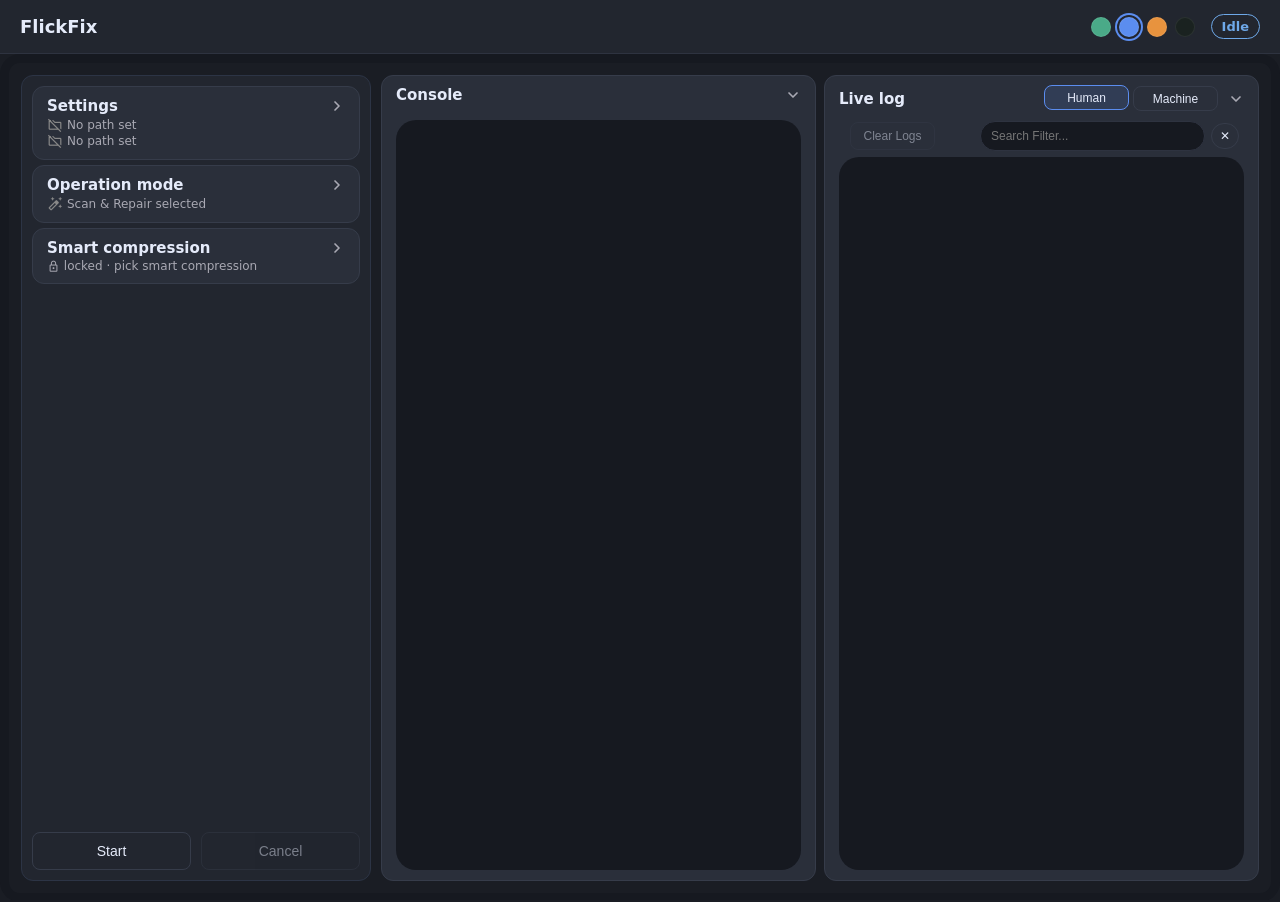
==== commit 5a966839: "Icons added" ====
--- a/web/index.html
+++ b/web/index.html
@@ -3,8 +3,9 @@
 <head>
     <meta charset="UTF-8" />
     <title>FlickFix</title>
-    <link rel="icon" type="image/x-icon" href="favicon.ico">
+    <link rel="icon" type="image/x-icon" href="favicon.ico?v=2">
     <link rel="stylesheet" href="style.css" />
+	<link rel="stylesheet" href="https://fonts.googleapis.com/css2?family=Material+Symbols+Outlined" />
 </head>
 <body>
 <div id="app">
@@ -167,8 +168,9 @@
                     <div id="logContent" class="log-content"></div>
                 </div>
 
-                <button id="resumeScrollBtn" class="resume-scroll hidden">⮟</button>
-
+                <button id="resumeScrollBtn" class="resume-scroll hidden">
+					<span class="material-symbols-outlined">arrow_downward</span>
+				</button>
                 <div class="log-footer">
                     <button id="clearLogsBtn" class="btn danger small">Clear Logs</button>
                 </div>
--- a/web/style.css
+++ b/web/style.css
@@ -600,10 +600,12 @@
     border-color: var(--accent-strong);
 }
 
+#humanLogBtn.active,
+#machineLogBtn.active,
 .btn.toggle.active {
-    background: transparent;
-    border: 1px solid var(--accent-strong);
-    color: var(--text);
+    background: var(--accent-tint);
+    border-color: var(--accent-strong);
+    transform: translateY(-1px);
 }
 
 .btn.toggle.active:hover {
@@ -618,7 +620,8 @@
 
 #humanLogBtn,
 #machineLogBtn {
-    width: 115px;
+    width: 85px;
+    height: 25px;
 }
 
 #browseRoot,
@@ -1537,7 +1540,7 @@
     display: flex;
     flex-direction: column;
     align-items: stretch;
-    flex: 0 0 400px;
+    flex: 0 0 350px;
     gap: 5px;
     overflow-y: auto;
     background: var(--bg-elevated);
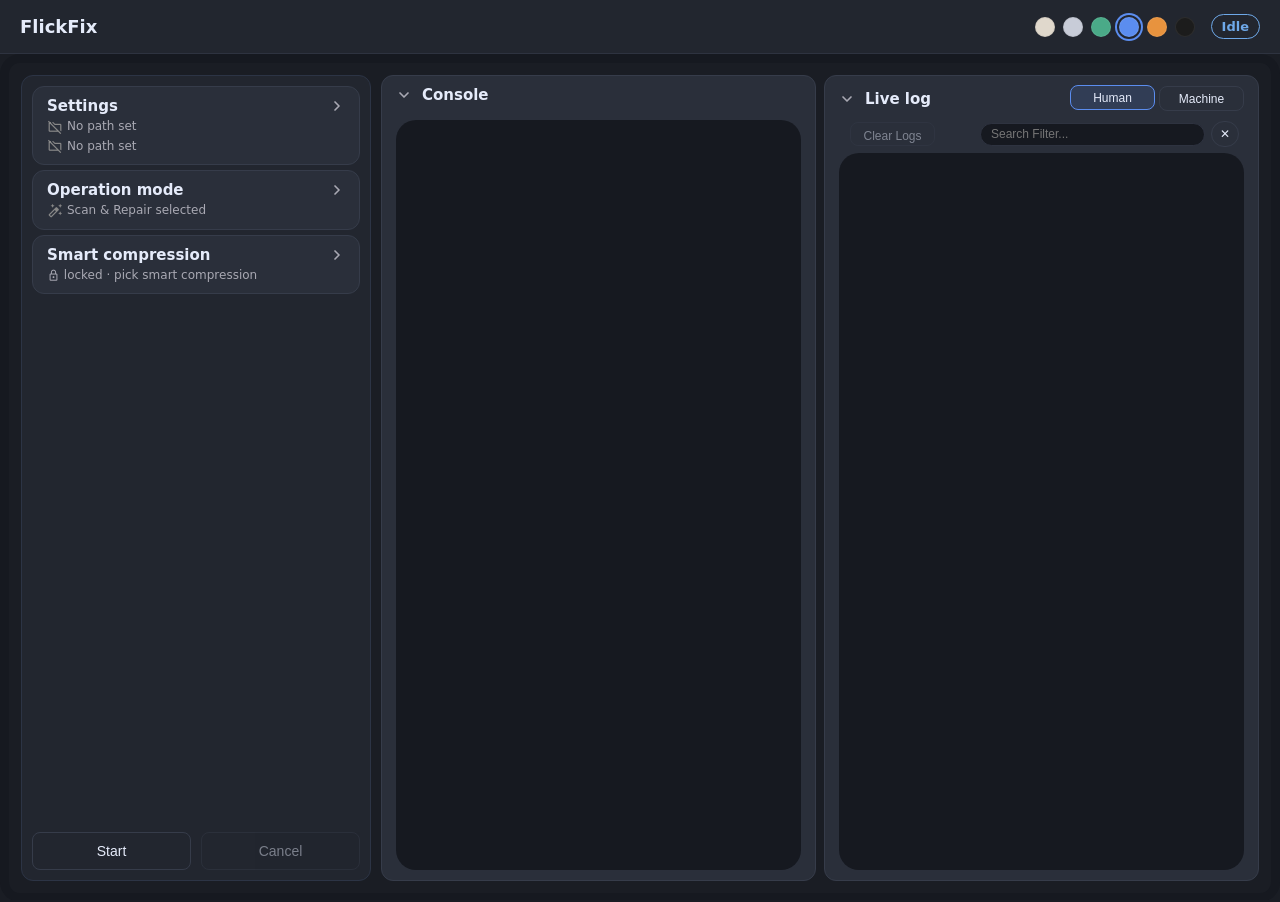
==== commit fac8a791: "Fixed UI and updated summary page" ====
--- a/web/index.html
+++ b/web/index.html
@@ -31,6 +31,7 @@
 				</div>
 				<span class="collapse-summary" id="sumSettings"></span>
 
+				<div class="collapse-body"><div class="collapse-body-inner">
 				<div class="field">
 					<label>Library Root:</label>
 					<div class="field-row">
@@ -77,6 +78,7 @@
 						<span id="gpuStatusDesc" class="tip-bubble gpu-status">Detecting GPU…</span>
 					</div>
 				</div>
+				</div></div>
 			</div>
 
 			<div class="card group collapsed">
@@ -86,12 +88,14 @@
 				</div>
 				<span class="collapse-summary" id="sumMode"></span>
 
+				<div class="collapse-body"><div class="collapse-body-inner">
 				<div class="mode-row" style="flex-wrap: wrap; row-gap: 6px;">
 					<label><input type="radio" name="mode" value="Full" checked /> Scan & repair</label>
 					<label><input type="radio" name="mode" value="ScanOnly" /> Scan</label>
 					<label><input type="radio" name="mode" value="RepairOnly" /> Repair</label>
 					<label><input type="radio" name="mode" value="SmartCompression" /> Smart compression</label>
 				</div>
+			</div></div>
 			</div>
 
 			<div id="smartOptions" class="card group collapsed">
@@ -100,6 +104,7 @@
 					<svg class="collapse-chevron" viewBox="0 0 24 24" fill="none" stroke="currentColor" stroke-width="2.5" stroke-linecap="round" stroke-linejoin="round" aria-hidden="true"><polyline points="6 9 12 15 18 9"></polyline></svg>
 				</div>
 				<span class="collapse-summary" id="sumSmart"></span>
+				<div class="collapse-body"><div class="collapse-body-inner">
 
 				<div class="toggle-row review-row">
 					<div class="has-tip" style="display:flex; align-items:center; gap:8px;">
@@ -122,6 +127,7 @@
 					</div>
 					<span id="crfDesc" class="tip-bubble">Recommended - ~97.5% quality retained</span>
 				</div>
+			</div></div>
 			</div>
         <div class="left-buttons">
                 <button id="startBtn" class="btn primary">Start</button>
@@ -152,8 +158,8 @@
                             <button id="humanLogBtn" class="btn toggle active">Human</button>
                             <button id="machineLogBtn" class="btn toggle">Machine</button>
                         </div>
-                        <svg class="collapse-chevron" viewBox="0 0 24 24" fill="none" stroke="currentColor" stroke-width="2.5" stroke-linecap="round" stroke-linejoin="round" aria-hidden="true"><polyline points="6 9 12 15 18 9"></polyline></svg>
-                    </div>
+                    </div>
+					<svg class="collapse-chevron" viewBox="0 0 24 24" fill="none" stroke="currentColor" stroke-width="2.5" stroke-linecap="round" stroke-linejoin="round" aria-hidden="true"><polyline points="6 9 12 15 18 9"></polyline></svg>
                 </div>
 
                 <div id="logFilterRow" class="log-filter-row">
@@ -198,6 +204,7 @@
                         <svg class="collapse-chevron" viewBox="0 0 24 24" fill="none" stroke="currentColor" stroke-width="2.5" stroke-linecap="round" stroke-linejoin="round" aria-hidden="true"><polyline points="6 9 12 15 18 9"></polyline></svg>
                     </div>
 					<span class="collapse-summary" id="sumOptions"></span>
+					<div class="collapse-body"><div class="collapse-body-inner">
                     <div class="compression-output-section">
                         <label class="comp-label">Compressed Root:</label>
                         <div class="field-row">
@@ -222,6 +229,7 @@
                         <span class="toggle-label">GPU</span>
                         <span id="compressGpuStatusDesc" class="tip-bubble"></span>
                     </div>
+				</div></div>
                 </div>
 
                 <div class="card group" style="margin-top:0px;">
@@ -232,6 +240,7 @@
                         <svg class="collapse-chevron" viewBox="0 0 24 24" fill="none" stroke="currentColor" stroke-width="2.5" stroke-linecap="round" stroke-linejoin="round" aria-hidden="true"><polyline points="6 9 12 15 18 9"></polyline></svg>
                     </div>
 					<span class="collapse-summary" id="sumFilter"></span>
+					<div class="collapse-body"><div class="collapse-body-inner">
 
                     <div class="filter-cols">
                         <div class="filter-col" id="filterConfCol">
@@ -299,6 +308,7 @@
                         <button id="filterReset" class="btn small">Reset Filters</button>
                         <button id="filterResetChecks" class="btn small">Reset Checkbox</button>
                     </div>
+				</div></div>
                 </div>
 
                 <div class="card group" style="margin-top:0px;">
--- a/web/style.css
+++ b/web/style.css
@@ -228,6 +228,112 @@
     --scrollbar-track:      #222826;
     --scrollbar-thumb:      #4d5452;
     --scrollbar-thumb-hover:#5c6460;
+}
+
+[data-theme="slate-grey"] {
+    --bg:                   #dde0e8;
+    --bg-elevated:          #e8eaf0;
+    --bg-card:              #f0f2f7;
+    --bg-console:           #d0d4de;
+    --bg-btn:               #e8eaf0;
+    --bg-btn-hover:         #4a72d4;
+    --bg-btn-active:        #e8eaf0;
+    --bg-stepper-arrow:     #dde0e8;
+    --bg-scroll-btn:        #c8d0e0;
+    --bg-scroll-btn-hover:  #b8c4d8;
+    --bg-tooltip:           #c8ccd8;
+    --bg-modal-btn:         #e8eaf0;
+    --bg-modal-btn-hover:   #c8ccd8;
+
+    --border-subtle:        #c8ccd8;
+    --border-card:          #d4d8e4;
+    --border-panel:         #ccd0dc;
+    --border-scroll-btn:    #b8c0d0;
+    --border-modal-btn:     #a0a8b8;
+
+    --text:                 #1e2230;
+    --text-muted:           #5a6278;
+    --text-on-accent:       #ffffff;
+    --text-modal-btn:       #1e2230;
+
+    --accent:               #6880b8;
+    --accent-strong:        #4a72d4;
+    --accent-strong-hover:  #3058b8;
+    --accent-toggle-off:    #5068a8;
+    --accent-success:       #3a9468;
+    --accent-warn:          #d09020;
+    --accent-idle:          #6888c8;
+    --accent-tint:          rgba(74, 114, 212, 0.12);
+    --danger:               #c03030;
+
+    --scrim:                rgba(0,0,0,0.4);
+    --overlay-light-subtle: rgba(0,0,0,0.02);
+    --overlay-light-soft:   rgba(0,0,0,0.04);
+    --overlay-light:        rgba(0,0,0,0.06);
+    --overlay-light-strong: rgba(0,0,0,0.09);
+    --resizer-line:         rgba(0,0,0,0.2);
+
+    --toggle-knob:          #ffffff;
+
+    --shadow-modal:         0 0 20px rgba(0,0,0,0.15);
+    --shadow-modal-lg:      0 12px 40px rgba(0,0,0,0.2);
+
+    --scrollbar-track:      #d0d4de;
+    --scrollbar-thumb:      #b0b6c8;
+    --scrollbar-thumb-hover:#9aa0b8;
+}
+
+[data-theme="warm-white"] {
+    --bg:                   #f4f0ea;
+    --bg-elevated:          #fdfaf6;
+    --bg-card:              #ffffff;
+    --bg-console:           #ece8e0;
+    --bg-btn:               #fdfaf6;
+    --bg-btn-hover:         #d07840;
+    --bg-btn-active:        #fdfaf6;
+    --bg-stepper-arrow:     #f4f0ea;
+    --bg-scroll-btn:        #e8e0d4;
+    --bg-scroll-btn-hover:  #d8d0c4;
+    --bg-tooltip:           #e8e4dc;
+    --bg-modal-btn:         #f0ece4;
+    --bg-modal-btn-hover:   #d8d4cc;
+
+    --border-subtle:        #e0d8cc;
+    --border-card:          #e8e2d8;
+    --border-panel:         #dcd4c8;
+    --border-scroll-btn:    #ccc4b8;
+    --border-modal-btn:     #b8b0a4;
+
+    --text:                 #28201a;
+    --text-muted:           #78706a;
+    --text-on-accent:       #ffffff;
+    --text-modal-btn:       #28201a;
+
+    --accent:               #b07850;
+    --accent-strong:        #d07840;
+    --accent-strong-hover:  #b06030;
+    --accent-toggle-off:    #b86838;
+    --accent-success:       #3a9468;
+    --accent-warn:          #c88820;
+    --accent-idle:          #c88858;
+    --accent-tint:          rgba(208, 120, 64, 0.12);
+    --danger:               #c03030;
+
+    --scrim:                rgba(0,0,0,0.35);
+    --overlay-light-subtle: rgba(0,0,0,0.02);
+    --overlay-light-soft:   rgba(0,0,0,0.04);
+    --overlay-light:        rgba(0,0,0,0.06);
+    --overlay-light-strong: rgba(0,0,0,0.09);
+    --resizer-line:         rgba(0,0,0,0.2);
+
+    --toggle-knob:          #ffffff;
+
+    --shadow-modal:         0 0 20px rgba(0,0,0,0.12);
+    --shadow-modal-lg:      0 12px 40px rgba(0,0,0,0.16);
+
+    --scrollbar-track:      #ece8e0;
+    --scrollbar-thumb:      #ccc8c0;
+    --scrollbar-thumb-hover:#b8b4ac;
 }
 
 /* ------------------------------------------------------------
@@ -662,6 +768,7 @@
 #clearLogsBtn {
     transition: opacity .75s cubic-bezier(0, 0, 0.58, 1);
     width: 85px;
+	height: 24px;
 }
 
 .log-pane.open #clearLogsBtn      { opacity: 1; }
@@ -901,12 +1008,12 @@
 }
 
 /* ------------------------[ UI: Smart Compression options ]---------------------- */
-#smartOptions {
-    max-height: none;
-    overflow: visible;
-}
-
-#smartOptions.locked > :not(.collapse-header):not(.collapse-summary):not(.review-row) {
+#smartOptions.locked .collapse-body-inner > *:not(.review-row) {
+    opacity: 0.45;
+    pointer-events: none;
+}
+
+#smartOptions.locked .review-row .has-tip {
     opacity: 0.45;
     pointer-events: none;
 }
@@ -1386,27 +1493,19 @@
 /* ------------------------[ UI: Floating scroll button ]---------------------- */
 .resume-scroll {
     align-items: center;
-/*    background: var(--bg-scroll-btn);*/
     border: 1px solid var(--border-scroll-btn);
     border-radius: 50%;
-    bottom: 41px;
-/*    color: var(--text-on-accent);*/
+    bottom: 46px;
     cursor: pointer;
-    display: flex;
-    font-size: 24px;
-    font-weight: 800;
     height: 40px;
-    justify-content: center;
     position: absolute;
-    right: 48px;
-/*    transition: background 0.15s ease, transform 0.05s ease;*/
+    right: 54px;
     width: 40px;
-    z-index: 50;
 }
 
 .resume-scroll:hover { background: var(--bg-scroll-btn-hover); transform: translateY(-1px); }
 
-#resumeScrollBtn { transition: opacity .75s cubic-bezier(0, 0, 0.58, 1); }
+#resumeScrollBtn { background: var(--bg-scroll-btn-hover); transition: opacity .75s cubic-bezier(0, 0, 0.58, 1); }
 
 .resume-scroll.hidden { opacity: 0; pointer-events: none; }
 
@@ -1436,34 +1535,38 @@
 
 .collapse-header .group-title { margin: 0; }
 
-/* Subtitle lives BELOW the header row, hidden when expanded */
 .collapse-summary {
     color: var(--text-muted);
-    display: none;
     font-size: 12px;
     margin-top: 2px;
+    max-height: 0;
+    opacity: 0;
     overflow: hidden;
     text-overflow: ellipsis;
+    transition: max-height 1.5s ease, opacity 1.5s ease;
     white-space: nowrap;
 }
 
-.card.group.collapsed .collapse-summary { display: block; }
-
-/* When collapsed, hide all card content except header + summary */
-.card.group.collapsed > :not(.collapse-header):not(.collapse-summary) {
-    display: none !important;
-}
-
-/* Add spacing between header and content when expanded */
-.card.group:not(.collapsed) .collapse-header {
-    margin-bottom: 10px;
-}
+.card.group.collapsed .collapse-summary { max-height: 30px; opacity: 1; }
+
+/* Animated collapse body (CSS grid 0fr/1fr) */
+.collapse-body {
+    display: grid;
+    grid-template-rows: 1fr;
+    transition: grid-template-rows 1.5s ease;
+}
+.card.group.collapsed .collapse-body { grid-template-rows: 0fr; }
+.collapse-body-inner { min-height: 0; overflow: hidden; }
+
+/* Spacing between header and content, animated */
+.card.group:not(.collapsed) .collapse-header { margin-bottom: 10px; transition: margin-bottom 1.5s ease; }
+.card.group.collapsed .collapse-header { margin-bottom: 0; transition: margin-bottom 1.5s ease; }
 
 .collapse-chevron {
     color: var(--text-muted);
     flex-shrink: 0;
     height: 16px;
-    transition: transform 0.2s ease;
+    transition: transform 1.5s ease;
     width: 16px;
 }
 
@@ -1555,11 +1658,15 @@
 }
 
 .panes-row {
-    display: flex;
+    display: grid;
+    grid-template-columns: calc(50% - 4px) 8px calc(50% - 4px);
     flex: 1;
     gap: 0;
     min-height: 0;
-}
+    transition: grid-template-columns 1.25s ease;
+}
+
+.panes-row.dragging { transition: none; }
 
 .panes-row > .pane {
     display: flex;
@@ -1568,6 +1675,8 @@
     height: auto;
     min-height: 0;
     min-width: 0;
+    overflow: hidden;
+    transition: flex-grow 1.5s ease, flex-basis 1.5s ease, min-width 1.5s ease;
 }
 
 #consolePane { flex: 1 1 0; }
@@ -1577,6 +1686,7 @@
 	width: auto;
 	height: auto;
 	margin: 0; 
+	transition: min-width 1.5s ease;
 }
 
 #logPane .log-viewer { 
@@ -1604,7 +1714,9 @@
     align-items: center;
     display: flex;
     gap: 10px;
-}
+    margin-left: auto;
+}
+
 .log-mode-toggle { display: flex; gap: 4px; }
 .log-mode-toggle .btn.toggle {
     background: transparent;
@@ -1631,20 +1743,60 @@
 
 /* Live log: one-line title, minimum width when open, Clear Logs at the top */
 #logPane .group-title { white-space: nowrap; }
-.panes-row > #logPane:not(.collapsed) { min-width: 400px; }
+.panes-row > #logPane:not(.collapsed) { min-width: 0; }
 #logPane .collapse-header { order: -2; }
 #logPane .log-footer { display: none; }
 
 /* Collapse-to-strip for the bottom panes */
-.pane.collapsed { flex: 0 0 46px !important; }
+.panes-row:has(#consolePane.collapsed) { grid-template-columns: 46px 8px calc(100% - 54px) !important; }
+.panes-row:has(#logPane.collapsed)     { grid-template-columns: calc(100% - 54px) 8px 46px !important; }
+.panes-row:has(#consolePane.collapsed) { grid-template-columns: 46px 8px calc(100% - 54px) !important; }
+.panes-row:has(#logPane.collapsed)     { grid-template-columns: calc(100% - 54px) 8px 46px !important; }
+.panes-row:has(#consolePane.collapsed):has(#logPane.collapsed) { grid-template-columns: 46px 8px 46px !important; }
+.pane > .collapse-header { justify-content: flex-start; }
+.pane > .collapse-header .collapse-chevron { order: -1; }
 .pane.collapsed .collapse-header { align-items: center; flex-direction: column; gap: 10px; }
 .pane.collapsed .group-title { writing-mode: vertical-rl; transform: rotate(180deg); white-space: nowrap; }
+
+/* Fade pane body out as the strip closes; the rotating title + chevron stay */
+/* Phased pane collapse: fade out → grid animates → fade in vertical title */
+.pane .group-title,
+.pane .collapse-chevron,
+.pane .log-header-controls,
+#consoleOutput,
+.log-mode-toggle,
+.log-filter-row,
+.log-viewer,
+.resume-scroll { transition: opacity .4s ease-in-out; }
+
+/* Collapsed body stays hidden */
+.pane.collapsed #consoleOutput,
 .pane.collapsed .log-mode-toggle,
 .pane.collapsed .log-filter-row,
-.pane.collapsed .log-footer,
-.pane.collapsed .resume-scroll { display: none !important; }
+.pane.collapsed .log-viewer,
+.pane.collapsed .resume-scroll { opacity: 0 !important; pointer-events: none; }
 .panes-row:has(.pane.collapsed) > .splitter { pointer-events: none; }
-.panes-row:has(.pane.collapsed) > .pane:not(.collapsed) { flex: 1 1 auto !important; }
+
+/* Phase 1: everything fades out before layout changes */
+.pane.pane-fading .group-title,
+.pane.pane-fading .collapse-chevron,
+.pane.pane-fading .log-header-controls,
+.pane.pane-fading #consoleOutput,
+.pane.pane-fading .log-mode-toggle,
+.pane.pane-fading .log-filter-row,
+.pane.pane-fading .log-viewer,
+.pane.pane-fading .resume-scroll { opacity: 0 !important; }
+
+/* Phase 2: hold invisible while grid animates */
+.pane.pane-revealing .group-title,
+.pane.pane-revealing .collapse-chevron,
+.pane.pane-revealing .log-header-controls,
+.pane.pane-revealing #consoleOutput,
+.pane.pane-revealing .log-mode-toggle,
+.pane.pane-revealing .log-filter-row,
+.pane.pane-revealing .log-viewer,
+.pane.pane-revealing .resume-scroll { opacity: 0; }
+
 
 .left-buttons {
     display: flex;
@@ -1674,7 +1826,7 @@
 .panes-row > .pane.collapsed:hover { border-color: var(--accent-strong); }
 
 #logPane .log-filter-row { flex: 0 0 auto; max-width: none; justify-content: flex-start; }
-#logFilterInput { flex: 0 1 auto; min-width: 225px; margin-left: auto; }
+#logFilterInput { flex: 0 1 auto; min-width: 225px; max-height: 23px; margin-left: auto; }
 
 input[type="range"] {
     -webkit-appearance: none;
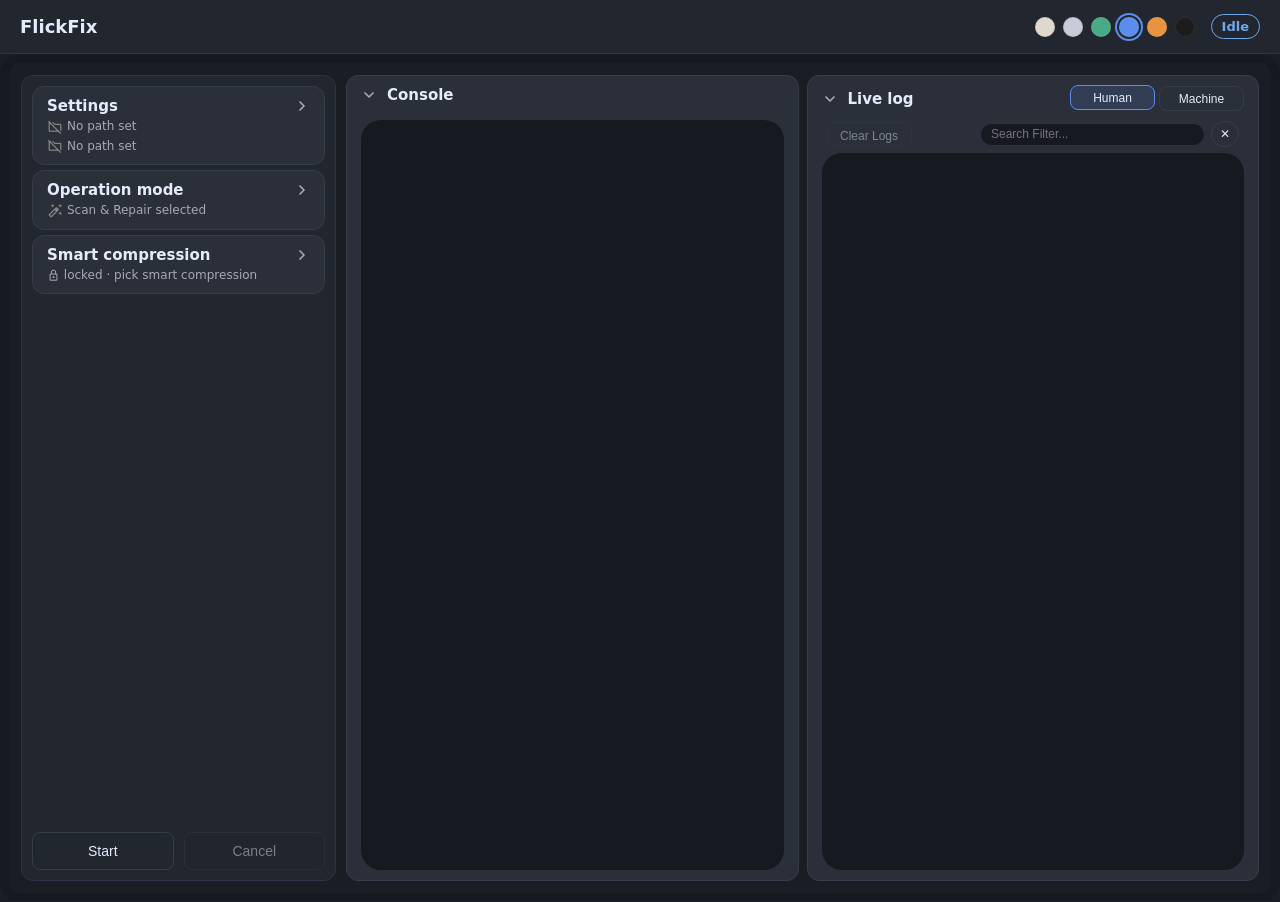
==== commit 07380493: "Adjusted left bar size and display for search results" ====
--- a/web/index.html
+++ b/web/index.html
@@ -164,8 +164,8 @@
 
                 <div id="logFilterRow" class="log-filter-row">
                     <button id="clearLogsBtn" class="btn danger small">Clear Logs</button>
+                    <span id="logFilterCount" class="log-filter-count"></span>
                     <input id="logFilterInput" type="text" placeholder="Search Filter..." />
-                    <span id="logFilterCount" class="log-filter-count"></span>
                     <button id="logFilterClear" class="btn small">✕</button>
                 </div>
 
--- a/web/style.css
+++ b/web/style.css
@@ -914,11 +914,9 @@
     border-radius: 20px;
     flex: 1 1 0;
     font-size: 12px;
-    max-width: 400px;
     min-width: 150px;
     padding: 7px 10px;
 }
-
 #logFilterClear {
     border-radius: 50px;
     flex-shrink: 0;
@@ -930,7 +928,7 @@
     color: var(--text-muted);
     flex-shrink: 0;
     font-size: 11px;
-    order: -1;
+    margin-left: auto;
     white-space: nowrap;
 }
 
@@ -1643,7 +1641,7 @@
     display: flex;
     flex-direction: column;
     align-items: stretch;
-    flex: 0 0 350px;
+    flex: 0 0 315px;
     gap: 5px;
     overflow-y: auto;
     background: var(--bg-elevated);
@@ -1826,7 +1824,7 @@
 .panes-row > .pane.collapsed:hover { border-color: var(--accent-strong); }
 
 #logPane .log-filter-row { flex: 0 0 auto; max-width: none; justify-content: flex-start; }
-#logFilterInput { flex: 0 1 auto; min-width: 225px; max-height: 23px; margin-left: auto; }
+#logFilterInput { flex: 0 1 auto; min-width: 225px; max-height: 23px; }
 
 input[type="range"] {
     -webkit-appearance: none;
